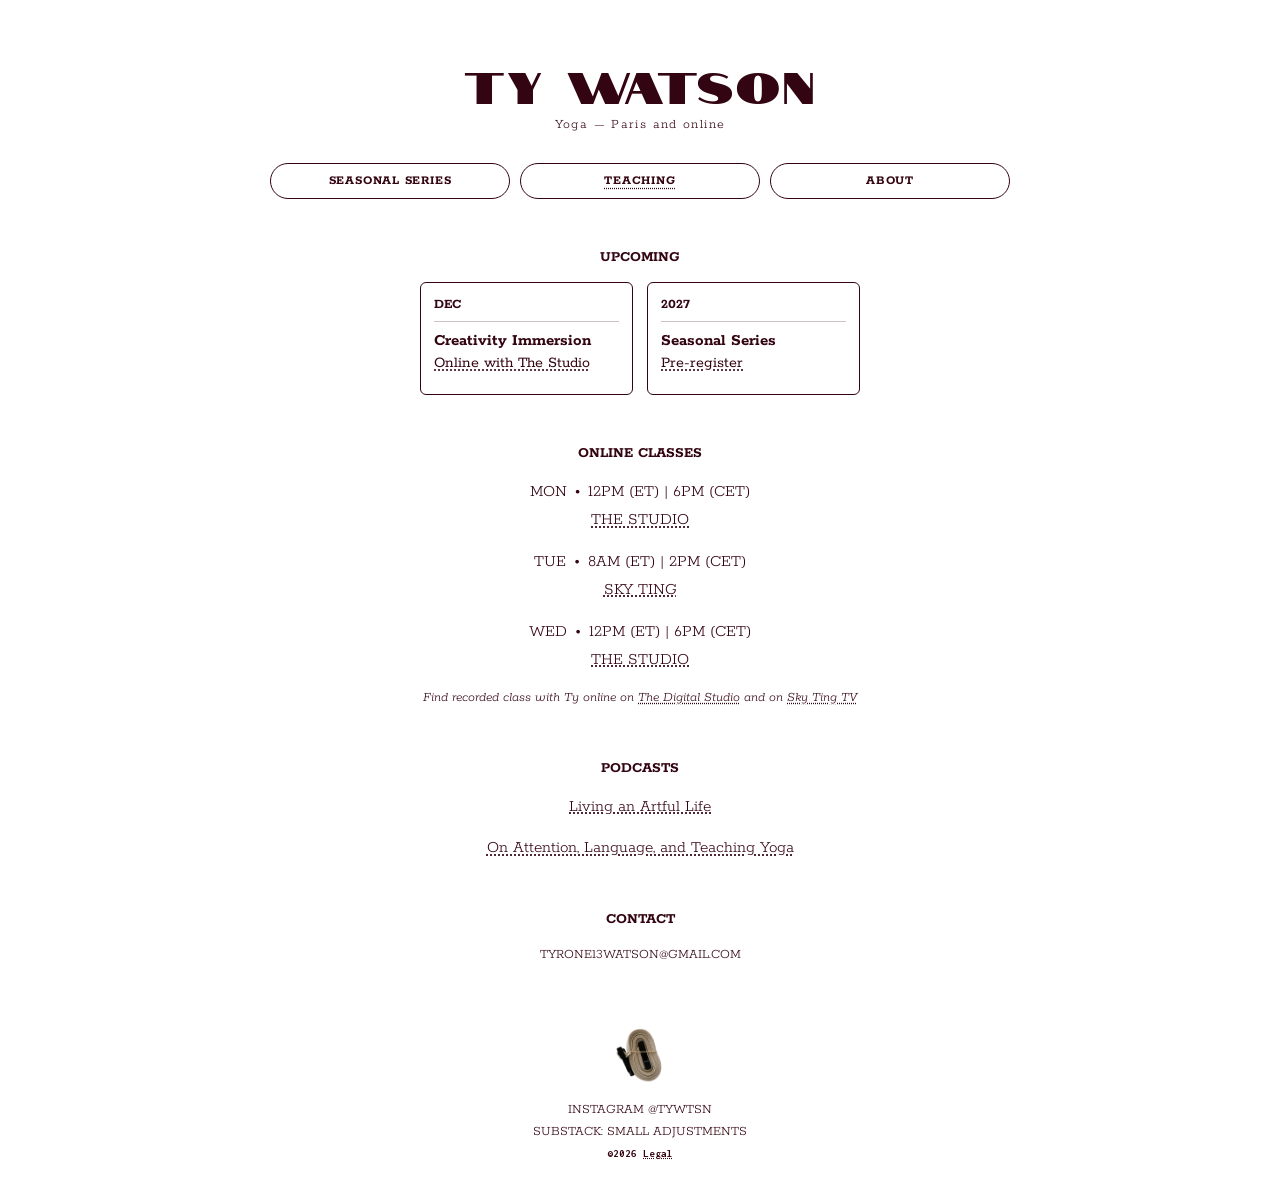
==== index.html @ 5e3aae30 "Seasonal Series: drop private session, reword short practices Co-Authored-By: Claude Opus 5.5 <norep" ====
<!DOCTYPE html>
<html lang="en">
<head>
  <meta charset="UTF-8">
  <meta name="viewport" content="width=device-width, initial-scale=1">
  <title>Ty Watson Yoga</title>

  <meta name="description" content="Ty Watson — yoga teacher based in Paris. Classes in person and online, private sessions, seasonal series.">
  <meta property="og:title" content="Ty Watson">
  <meta property="og:description" content="Ty Watson — yoga teacher based in Paris. Classes in person and online, private sessions, seasonal series.">
  <meta property="og:type" content="website">
  <meta name="twitter:card" content="summary_large_image">
  <meta name="twitter:title" content="Ty Watson">

  <link rel="icon" href="assets/strap.png" type="image/png">
  <link rel="shortcut icon" href="assets/strap.png" type="image/png">
  <link rel="apple-touch-icon" href="assets/strap.png">
  <link rel="stylesheet" href="css/style.css?v=4">

  <!-- ============================================================
       WORK-IN-PROGRESS LOCK
       Flip LOCKED to `true` before deploying to gate the site.
       (Soft gate only — not real security. Password: wip)
       ============================================================ -->
  <script>
    (function () {
      var LOCKED = false;          /* ← set to true to lock the site */
      var TTL = 10 * 60 * 1000;   /* unlock lasts 10 minutes */
      try {
        if (LOCKED) {
          var t = parseInt(localStorage.getItem("tw-unlocked"), 10);
          if (t && (Date.now() - t) < TTL) LOCKED = false;
          else localStorage.removeItem("tw-unlocked");
        }
      } catch (e) {}
      if (LOCKED) document.documentElement.classList.add("is-locked");
    })();
  </script>
</head>

<body class="body">
  <div class="hero-section">

    <div class="c_hero-container">

      <!-- Logo + tagline -->
      <div class="l-header-logo">
        <a href="#teaching" class="c-logo w-inline-block" data-tab="teaching">
          <span class="c-logo__wordmark">TY WATSON</span>
        </a>
      </div>
      <p class="c-tagline">Yoga — Paris and online</p>

      <!-- Info + tab navigation -->
      <div class="c-wrapper-infos">
        <nav class="c-tabs" aria-label="Sections">
          <!-- Mobile: collapsed bar showing only the active tab + expand toggle -->
          <div class="c-tabs__bar">
            <button type="button" class="buttons tab c-tabs__current" data-toggle-tabs>TEACHING</button>
            <button type="button" class="c-tabs__toggle" data-toggle-tabs aria-label="Show sections" aria-expanded="false">
              <span class="c-tabs__toggle-icon"></span>
            </button>
          </div>
          <!-- Full list (row on desktop, dropdown on mobile) -->
          <div class="c-tabs__list">
            <button class="buttons tab" data-tab="autumn-series">SEASONAL SERIES</button>
            <button class="buttons tab is-active" data-tab="teaching">TEACHING</button>
            <button class="buttons tab" data-tab="about">ABOUT</button>
          </div>
        </nav>

        <!-- ====================== PANELS ====================== -->
        <div class="c-panels">

          <!-- SEASONAL SERIES -->
          <section class="c-panel" id="panel-autumn-series" hidden>
           <div class="c-series-viewport" id="series-viewport">

            <!-- Detail view -->
            <div class="c-series-view c-series-view--detail">
            <div class="c-summer">
              <h2 class="c-infos__title">Seasonal Series 2027</h2>
              <p class="c-summer__meta">Online<br>Dates TBA</p>
              <div class="c-pill-row">
                <button type="button" class="c-pill c-pill--view" data-series-open>MORE IN THIS SERIES</button>
                <a href="mailto:tyrone13watson@gmail.com?subject=Seasonal%20Series%202027&amp;body=I%20would%20like%20to%20be%20part%20of%20the%20seasonal%20series%20for%202027" class="c-pill"><span class="c-pill__dot"></span>PRE-REGISTER</a>
              </div>

              <blockquote class="c-quote">"This seasonal workshop makes me love my life and learning and humanity!" <a href="#" class="c-quote__more" data-open-modal="quotes-modal">see more</a></blockquote>

              <p class="c-summer__lead">The series includes</p>
              <ul class="c-summer__list">
                <li>Weekly practice and breath work, followed by the common room (Tuesdays 6 – 8pm Paris time)</li>
                <li>A weekend theory workshop — giving us the wider map of autumn's myths and metaphors, the "codes" of the season (date TBC)</li>
                <li>Reading, prompts, and correspondence throughout</li>
                <li>Short practices that are usable, repeatable and practical</li>
              </ul>

              <p><strong>Common rooms</strong> are where we gather after practice to ask questions, swap ideas, and share what we're noticing. Come for a few minutes or stay the whole hour. Each week there's a prompt or question to give the conversation a shape, but there's nothing to prepare. You bring yourself and whatever you're up to.</p>

              <p><strong>The reading</strong> is an invitation, never homework. A book, an essay, a podcast, something where the season shows up clearly. Read all of it, some of it, or none of it — it's there to give us something to think about together.</p>

              <p>This is a small, held group that gets to know each other over the month.</p>

              <p>Each season stands alone and you don't need the previous ones to join, but returning students will find threads that carry through. It's for practitioners, teachers, and anyone curious about developing a more literate relationship with the seasons.</p>

              <div class="c-reg" id="reg">
                <a href="mailto:tyrone13watson@gmail.com?subject=Seasonal%20Series%202027&amp;body=I%20would%20like%20to%20be%20part%20of%20the%20seasonal%20series%20for%202027" class="buttons c-summer__register w-button">Pre-register for 2027</a>
                <p class="c-reg-fallback">Or write to <a class="c-help-link" href="mailto:tyrone13watson@gmail.com?subject=Seasonal%20Series%202027&amp;body=I%20would%20like%20to%20be%20part%20of%20the%20seasonal%20series%20for%202027">tyrone13watson@gmail.com</a></p>
              </div>
            </div>
            </div><!-- /detail -->

            <!-- Archive view -->
            <div class="c-series-view c-series-view--archive">
             <div class="c-series-archive">
              <div class="c-archive-back-row">
                <button type="button" class="c-pill c-pill--view" data-series-close>Back</button>
              </div>

              <h2 class="c-infos__title">Upcoming</h2>
              <div class="c-upcoming-grid">
                <div class="c-upcoming-block">
                  <div class="c-upcoming__month">2027</div>
                  <div class="c-upcoming__rule"></div>
                  <div class="c-upcoming__event">
                    <p class="c-upcoming__title">Seasonal Series</p>
                    <p class="c-upcoming__date">Dates TBA</p>
                  </div>
                  <p class="c-upcoming__more"><a class="c-help-link" href="mailto:tyrone13watson@gmail.com?subject=Seasonal%20Series%202027&amp;body=I%20would%20like%20to%20be%20part%20of%20the%20seasonal%20series%20for%202027">Pre-register</a></p>
                  <span class="c-pill c-pill--sm"><span class="c-pill__dot"></span>OPEN</span>
                </div>
              </div>

              <h2 class="c-infos__title c-infos__title--spaced">Past</h2>
              <div class="c-upcoming-grid c-upcoming-grid--wrap">
                <div class="c-upcoming-block">
                  <div class="c-upcoming__month">AUTUMN 2026</div>
                  <div class="c-upcoming__rule"></div>
                  <div class="c-upcoming__event">
                    <p class="c-upcoming__title">Autumn Series</p>
                    <p class="c-upcoming__date">Oct 20 – Nov 10</p>
                  </div>
                  <p class="c-upcoming__more"><span class="c-help-link" data-help="Autumn asks us to gather up what we've been given, keep what's worth keeping, and release what we aren't taking forward.">More details</span></p>
                  <span class="c-pill c-pill--sm c-pill--closed"><span class="c-pill__dot"></span>CLOSED</span>
                </div>
                <div class="c-upcoming-block">
                  <div class="c-upcoming__month">SUMMER 2026</div>
                  <div class="c-upcoming__rule"></div>
                  <div class="c-upcoming__event">
                    <p class="c-upcoming__title">Summer Series</p>
                    <p class="c-upcoming__date">Jul 21 – Aug 11</p>
                  </div>
                  <p class="c-upcoming__more"><span class="c-help-link" data-help="Summer asks us to move into the world of other people, what we want, what's working and what isn't. It is a quest about the quality of the attention we bring to everything.">More details</span></p>
                  <span class="c-pill c-pill--sm c-pill--closed"><span class="c-pill__dot"></span>CLOSED</span>
                </div>
                <div class="c-upcoming-block">
                  <div class="c-upcoming__month">SPRING 2026</div>
                  <div class="c-upcoming__rule"></div>
                  <div class="c-upcoming__event">
                    <p class="c-upcoming__title">Spring Series</p>
                    <p class="c-upcoming__date">Apr – May</p>
                  </div>
                  <p class="c-upcoming__more"><span class="c-help-link" data-help="After the pause of winter, spring asks us to re-engage without rushing ahead. Spring is when we set direction, correct course, and establish our orientation for what follows.">More details</span></p>
                  <span class="c-pill c-pill--sm c-pill--closed"><span class="c-pill__dot"></span>CLOSED</span>
                </div>
                <div class="c-upcoming-block">
                  <div class="c-upcoming__month">WINTER 2026</div>
                  <div class="c-upcoming__rule"></div>
                  <div class="c-upcoming__event">
                    <p class="c-upcoming__title">Winter Series</p>
                    <p class="c-upcoming__date">Jan – Feb</p>
                  </div>
                  <p class="c-upcoming__more"><span class="c-help-link" data-help="Winter is the season of conservation, reparation, and rest without stagnation. The season asks us to cultivate the insights that will carry us into the new year.">More details</span></p>
                  <span class="c-pill c-pill--sm c-pill--closed"><span class="c-pill__dot"></span>CLOSED</span>
                </div>
              </div>
             </div>
            </div><!-- /archive -->

           </div><!-- /viewport -->
          </section>

          <!-- TEACHING (default) -->
          <section class="c-panel" id="panel-teaching">
            <div class="c-infos">

              <section class="c-teach-section">
                <h2 class="c-infos__title">Upcoming</h2>
                <div class="c-upcoming-grid">
                  <div class="c-upcoming-block">
                    <div class="c-upcoming__month">DEC</div>
                    <div class="c-upcoming__rule"></div>
                    <div class="c-upcoming__event">
                      <p class="c-upcoming__title">Creativity Immersion</p>
                      <a href="https://thestudio.yoga/creativity-immersion" target="_blank" rel="noopener" class="c-schedule-text__link">Online with The Studio</a>
                    </div>
                  </div>
                  <div class="c-upcoming-block">
                    <div class="c-upcoming__month">2027</div>
                    <div class="c-upcoming__rule"></div>
                    <div class="c-upcoming__event">
                      <p class="c-upcoming__title">Seasonal Series</p>
                      <a href="mailto:tyrone13watson@gmail.com?subject=Seasonal%20Series%202027&amp;body=I%20would%20like%20to%20be%20part%20of%20the%20seasonal%20series%20for%202027" class="c-schedule-text__link">Pre-register</a>
                    </div>
                  </div>
                </div>
              </section>

              <section class="c-teach-section">
                <h2 class="c-infos__title">Online Classes</h2>
                <div class="c-schedule-text">
                  <div class="c-sched-entry">
                    <p>MON <span class="c-schedule-text__sep">●</span> 12PM (ET) | 6PM (CET)</p>
                    <p><a href="https://www.thestudio.yoga/classes" target="_blank" rel="noopener" class="c-schedule-text__link" data-help="ONLINE">THE STUDIO</a></p>
                  </div>
                  <div class="c-sched-entry">
                    <p>TUE <span class="c-schedule-text__sep">●</span> 8AM (ET) | 2PM (CET)</p>
                    <p><a href="https://www.skyting.com/" target="_blank" rel="noopener" class="c-schedule-text__link" data-help="ONLINE">SKY TING</a></p>
                  </div>
                  <div class="c-sched-entry">
                    <p>WED <span class="c-schedule-text__sep">●</span> 12PM (ET) | 6PM (CET)</p>
                    <p><a href="https://www.thestudio.yoga/classes" target="_blank" rel="noopener" class="c-schedule-text__link" data-help="ONLINE">THE STUDIO</a></p>
                  </div>
                </div>
                <p class="c-schedule__note"><em>Find recorded class with Ty online on <a href="https://watch.thestudio.yoga/" target="_blank" rel="noopener">The Digital Studio</a> and on <a href="https://www.skyting.com/videos" target="_blank" rel="noopener">Sky Ting TV</a></em></p>
              </section>

              <section class="c-teach-section">
                <h2 class="c-infos__title">Podcasts</h2>
                <div class="c-schedule-text">
                  <div class="c-sched-entry">
                    <p><a href="https://open.spotify.com/episode/1otpHd3tcgrwbPtOM5uooz" target="_blank" rel="noopener" class="c-schedule-text__link">Living an Artful Life</a></p>
                  </div>
                  <div class="c-sched-entry">
                    <p><a href="https://open.spotify.com/episode/0dJlS89KlskcdytX079iOM" target="_blank" rel="noopener" class="c-schedule-text__link">On Attention, Language, and Teaching Yoga</a></p>
                  </div>
                </div>
              </section>

              <section class="c-teach-section">
                <h2 class="c-infos__title">CONTACT</h2>
                <a href="mailto:tyrone13watson@gmail.com?subject=Hello%20Ty%20!" class="c-infos__link is--cap">TYRONE13WATSON@GMAIL.COM</a>
              </section>
            </div>
          </section>

          <!-- ABOUT -->
          <section class="c-panel" id="panel-about" hidden>
            <div class="c-about">
              <p><a href="#" class="c-ty-link" data-preview="assets/ty.jpg">Ty</a> is a yoga teacher based in Paris. He runs a Seasonal Series that explores the year through yoga, reading and conversation — part of a larger move towards a slower, more intentional way of teaching and living. Ty writes on his Substack, <a href="https://tywatson.substack.com" target="_blank" rel="noopener">Small Adjustments</a>, where he includes personal observations, teaching updates, and the occasional reading recommendation or playlist.</p>

              <p>His teaching brings clear thinking and grounded, embodied practice into the same room. He wants poses to be coupled with something to keep your mind present and your imagination available. In class, expect precise physical practice alongside plenty of room to think. <a href="#" class="c-ty-link" data-preview="assets/ty.jpg">Ty</a> appreciates techniques that are simple and repeatable, and he considers cultivating a practice and teaching part of living an artful life.</p>

              <p>His perspective includes Hatha yoga, Daoism, philosophy, and the <span class="c-help-link" data-help="Katonah Yoga® is a syncretic Hatha yoga practice developed by Nevine Michaan over 40 years. She and her teachers incorporate classical Hatha yoga with Taoist theory, geometry, magic, mythology, metaphor, and imagination — in a practical framework designed to potentiate personal and communal well-being. Framing the practice, maps of time and personal space are defined and refined. Themes using asana as origami, manipulating form for function, and developing a sense of personal measure are incorporated in Katonah Yoga practices.&#10;&#10;Katonah Yoga is organized around three principles of esoteric dialogue: all polarities are mediated by trinity; the universe has pattern, pattern belies intelligence; by virtue of repetition there is potential for insight. Disciplined techniques are organised for revelation through revolutions.">Katonah Yoga®</span> canon. He believes that a teacher's job is not to fix anyone but to help them reorganize and reorient. <a href="#" class="c-ty-link" data-preview="assets/ty.jpg">Ty</a> leans on metaphor and cultural references in his teaching, and is inspired by how words let us communicate, reconcile dilemmas, and tell our stories.</p>

              <p>He teaches weekly online classes, leads immersions and trainings, and works privately with students to build a practice that supports their wellbeing and self-reflection. He also offers consulting and mentorship to students and fellow teachers. Over the last decade he has taught throughout the US, Canada and Europe. He is a certified <span class="c-help-link" data-help="Katonah Yoga® is a syncretic Hatha yoga practice developed by Nevine Michaan over 40 years. She and her teachers incorporate classical Hatha yoga with Taoist theory, geometry, magic, mythology, metaphor, and imagination — in a practical framework designed to potentiate personal and communal well-being. Framing the practice, maps of time and personal space are defined and refined. Themes using asana as origami, manipulating form for function, and developing a sense of personal measure are incorporated in Katonah Yoga practices.&#10;&#10;Katonah Yoga is organized around three principles of esoteric dialogue: all polarities are mediated by trinity; the universe has pattern, pattern belies intelligence; by virtue of repetition there is potential for insight. Disciplined techniques are organised for revelation through revolutions.">Katonah Yoga®</span> teacher, an E-RYT 200, and a Yoga Alliance Continuing Education Provider.</p>

              <p>Born and raised in South Africa, he lived in New York City for several years before moving to Paris with his husband and their <a href="#" class="c-ty-link" data-preview="assets/Zola.png">dog</a>. He welcomes inquiries for private sessions, collaborations, and retreats.</p>

              <p>Reach him at <a href="mailto:tyrone13watson@gmail.com">tyrone13watson@gmail.com</a>.</p>

              <p class="c-about__muted"><em>For liability, terms, and conditions, see <a href="#" data-open-modal="legal-modal">tywatsonyoga.com/terms</a>. Learn more about Katonah Yoga® <a href="https://www.katonahyoga.com" target="_blank" rel="noopener">here</a></em></p>
            </div>
          </section>

        </div>
      </div>
    </div>

    <!-- Footer -->
    <div class="footer">
      <div class="monograme">
        <img src="assets/strap.png" alt="Ty Watson" class="monograme__strap">
      </div>
      <a href="https://www.instagram.com/tywtsn/" target="_blank" rel="noopener" class="link-block w-inline-block">
        <p class="c-footer__link-insta">INSTAGRAM&nbsp;@TYWTSN</p>
      </a>
      <a href="https://tywatson.substack.com" target="_blank" rel="noopener" class="link-block w-inline-block">
        <p class="c-footer__link-insta">SUBSTACK:&nbsp;SMALL ADJUSTMENTS</p>
      </a>
      <p class="credits">©2026 <a href="#" class="credits__legal" data-open-modal="legal-modal">Legal</a></p>
    </div>

  </div>

  <!-- Legal modal -->
  <div class="c-modal" id="legal-modal" hidden>
    <div class="c-modal__overlay" data-close></div>
    <div class="c-modal__dialog" role="dialog" aria-modal="true" aria-label="Legal">
      <button class="c-modal__close" data-close aria-label="Close">×</button>
      <h2 class="c-modal__title">Terms &amp; Conditions</h2>
      <div class="c-modal__body">
        <h3 class="c-modal__subtitle">Liability</h3>
        <p>Yoga and movement involve physical activity and may carry a risk of injury. Participation is voluntary and participants assume responsibility for their own practice. The instructor cannot be held liable for injuries, loss, or damage to property except in cases of proven negligence.</p>
        <p>By booking, participants confirm they are physically able to participate in yoga practice and will inform the instructor of any injuries, medical conditions, or pregnancy before the session.</p>
        <p>Session are not a substitute for medical care, diagnosis, or treatment, and participants acknowledge that the instructor is not a medical professional. Participants agree to practice at their own pace and to stop immediately if they experience pain, dizziness, or discomfort.</p>
        <p>For in-person sessions, participants understand that hands-on adjustments or physical guidance may be offered and accept responsibility for any risks associated with receiving physical guidance. Participants are responsible for providing a safe practice space free of hazards and assume responsibility for the safety and condition of that space.</p>
        <p>For online sessions, participants are responsible for ensuring a safe practice space and a stable internet connection. The instructor is not liable for technical issues on the participant's side.</p>
        <p>Retreat accommodation, meals, and facilities are provided by the retreat venue. The instructor provides yoga instruction only and is not responsible for accommodation services, travel arrangements, or venue operations. Participants are responsible for obtaining their own travel and health insurance for the duration of the retreat.</p>
        <p>These terms apply to all private sessions, group classes, workshops, series, and in-person or online offerings.</p>

        <h3 class="c-modal__subtitle">Refunds &amp; Cancellations</h3>
        <p>All bookings are non-refundable. Sessions may be rescheduled with at least 24 hours' notice. Cancellations or rescheduling with less than 24 hours' notice, including no-shows, are charged in full.</p>
        <p>For in-person sessions paid in cash, late-cancel or no-show fees will be charged to the card on file.</p>

        <h3 class="c-modal__subtitle">Packages</h3>
        <p>Packages are non-refundable, non-transferable, and may only be used by the original client. Packages are valid for four months from the date of purchase unless otherwise agreed in writing. Unused sessions expire at the end of the validity period.</p>
        <p>Any session canceled or rescheduled within 24 hours is counted as used ("punched") and deducted from the package.</p>
        <p>Packages may include private sessions, group classes, workshops, or seasonal series as specified at the time of purchase.</p>

        <h3 class="c-modal__subtitle">Governing Law</h3>
        <p>These Terms &amp; Conditions are governed by French law. Any dispute shall fall under the exclusive jurisdiction of the courts of Paris, France.</p>

        <h3 class="c-modal__subtitle">Updates to Terms</h3>
        <p>These Terms &amp; Conditions may be updated or amended at any time. Any changes will apply to future bookings from the date they are revised.</p>
        <p>By booking, I confirm that I have read and agree to these Terms &amp; Conditions.</p>

        <h2 class="c-modal__title c-modal__title--section">Privacy Policy</h2>
        <h3 class="c-modal__subtitle">Website Hosting</h3>
        <p>This website is hosted by Squarespace, Inc., located in the United States. Squarespace may process personal data such as contact information, booking details, and website usage data on servers located outside the European Union. Squarespace implements safeguards for international data transfers in accordance with applicable data protection regulations, including the General Data Protection Regulation (GDPR).</p>
        <h3 class="c-modal__subtitle">Data protection (GDPR)</h3>
        <p>Personal data collected through this website (such as contact forms or booking information) is used solely for the purpose of providing services and communicating with clients. Data is processed in accordance with applicable data protection laws, including the General Data Protection Regulation (GDPR).</p>

        <h2 class="c-modal__title c-modal__title--section">Mentions Légales (Legal Notice)</h2>
        <p>TY WATSON YOGA | SIRET : 10117884600016 | Adresse professionnelle disponible sur demande | Email : <a href="mailto:tyrone13watson@gmail.com">tyrone13watson@gmail.com</a> | TVA non applicable, art. 293 B du CGI. | Site hébergé par Squarespace, Inc. (États-Unis).</p>
      </div>
    </div>
  </div>

  <!-- Testimonials modal -->
  <div class="c-modal" id="quotes-modal" hidden>
    <div class="c-modal__overlay" data-close></div>
    <div class="c-modal__dialog" role="dialog" aria-modal="true" aria-label="Testimonials">
      <button class="c-modal__close" data-close aria-label="Close">×</button>
      <h2 class="c-modal__title">What people say</h2>
      <div class="c-modal__body">
        <blockquote class="c-quote">"For me, the most valuable part of the series was the depth with which we explored the spring season in the context of TCM. I had already studied this subject previously—yet Ty brought to light so many new aspects that I had never heard before. It was truly comprehensive and gave me a completely fresh perspective on the topic. Thanks to Ty's guidance and expertise, I gained a deep insight that goes far beyond the usual information one typically encounters on this subject."</blockquote>
        <blockquote class="c-quote">"I have especially appreciated being able to explore and work with the seasons in the actual season we are in. It has really changed how I approach my work, life and practice."</blockquote>
        <blockquote class="c-quote">"A seasons-oriented bookclub for yogis that blends a physical practice with philosophical teachings."</blockquote>
        <blockquote class="c-quote">"Yoga for gabbing literatis."</blockquote>
        <blockquote class="c-quote">"A mystery school where we explore the profane and the mundane through seasonal frameworks."</blockquote>
      </div>
    </div>
  </div>

  <!-- Cursor-following help text -->
  <div class="c-cursor-help" id="cursor-help" aria-hidden="true"></div>

  <!-- Cursor-following image preview -->
  <div class="c-img-preview" id="img-preview" aria-hidden="true"><img alt=""></div>

  <!-- Work-in-progress lock screen (shown only when html.is-locked) -->
  <div class="c-lock" id="site-lock">
    <div class="c-lock__inner">
      <span class="c-lock__wordmark">TY WATSON</span>
      <p class="c-lock__msg">This site is currently undergoing some maintenance. To contact Ty about the Summer series or to schedule a private, please email <a href="mailto:tyrone13watson@gmail.com">tyrone13watson@gmail.com</a>.</p>
      <form class="c-lock__form" id="lock-form">
        <input type="password" id="lock-input" class="c-lock__input" placeholder="Password" autocomplete="off" aria-label="Password">
        <button type="submit" class="c-lock__btn">Enter</button>
      </form>
      <p class="c-lock__err" id="lock-err" hidden>Incorrect password</p>
    </div>
  </div>

  <script src="js/main.js?v=5"></script>
</body>
</html>
---- css/style.css ----
/* ============================================================
   Ty Watson Yoga — site styles
   Self-contained: all fonts and assets hosted locally.
   ============================================================ */

/* ---------- Fonts (self-hosted) ---------- */
@font-face {
  font-family: "Inconsolata";
  src: url("../fonts/inconsolata.woff2") format("woff2");
  font-weight: 400 700;
  font-style: normal;
  font-display: swap;
}
@font-face {
  font-family: "Notable";
  src: url("../fonts/notable.ttf") format("truetype");
  font-weight: 400;
  font-style: normal;
  font-display: swap;
}
@font-face {
  font-family: "Rokkitt";
  src: url("../fonts/rokkitt.ttf") format("truetype");
  font-weight: 100 900;
  font-style: normal;
  font-display: swap;
}
@font-face {
  font-family: "Rokkitt";
  src: url("../fonts/rokkitt-italic.ttf") format("truetype");
  font-weight: 100 900;
  font-style: italic;
  font-display: swap;
}

/* ---------- Reset / normalize (from the original) ---------- */
html {
  -webkit-text-size-adjust: 100%;
  -ms-text-size-adjust: 100%;
  font-family: sans-serif;
}
* { box-sizing: border-box; }
body { margin: 0; }
img { border: 0; max-width: 100%; vertical-align: middle; display: inline-block; }
a { background-color: transparent; color: var(--black); text-decoration: underline dotted; }
a:active, a:hover { outline: 0; }

.w-inline-block { max-width: 100%; display: inline-block; }
.w-button {
  color: #fff;
  line-height: inherit;
  cursor: pointer;
  background-color: #3898ec;
  border: 0;
  border-radius: 0;
  padding: 9px 15px;
  text-decoration: none;
  display: inline-block;
}
.w-dyn-hide { display: none !important; }

/* ---------- Root ---------- */
:root {
  --black: #330411;   /* rgb(51, 4, 17) — site text colour */
  --beige: #ffffff;   /* plain white background for now */
  --body: "Rokkitt", serif;   /* body typeface — swap here to try others */
}

/* ---------- Base typography ---------- */
body {
  color: var(--black);
  font-family: Arial, "Helvetica Neue", Helvetica, sans-serif;
  font-size: 14px;
  line-height: 20px;
}

h2 {
  text-align: center;
  text-transform: uppercase;
  margin-top: 0;
  margin-bottom: 0;
  font-family: var(--body);
  font-size: min(1.52vw, 15.2px);
  font-weight: 700;
  line-height: 1.8em;
}

p {
  margin-top: 0;
  margin-bottom: 0;
  font-family: var(--body);
  font-size: min(1.38vw, 13.8px);
  font-weight: 300;
  line-height: 1.6em;
}

/* ---------- Page body ---------- */
.body {
  background-color: var(--beige);
  flex-direction: column;
  justify-content: flex-start;
  align-items: center;
  font-family: var(--body);
  overflow-x: hidden;
  overflow-y: scroll;
}

/* ---------- Hero layout ---------- */
.hero-section {
  background-image: none;
  background-repeat: repeat;
  background-size: auto;
  flex-direction: column;
  justify-content: space-between;
  align-items: center;
  min-height: 100vh;
  margin-left: auto;
  margin-right: auto;
  display: flex;
  position: relative;
  overflow: hidden;
}

/* ---------- Background illustrations ---------- */
.l-background {
  justify-content: center;
  align-items: flex-start;
  width: 100%;
  height: 100%;
  margin-left: auto;
  margin-right: auto;
  display: block;
  position: absolute;
}

.c-background-illu__1,
.c-background-illu__2,
.c-background-illu__3 {
  text-align: center;
  white-space: normal;
  flex-wrap: nowrap;
  flex: 0 auto;
  justify-content: center;
  align-items: flex-start;
  width: 80%;
  height: 100%;
  margin-top: 95px;
  margin-left: auto;
  margin-right: auto;
  display: block;
  position: absolute;
  left: 0;
  right: 0;
  overflow: hidden;
}

.image-12, .image-13, .image-14 {
  margin-left: auto;
  margin-right: auto;
}

.c-background-illu__1-mobile,
.c-background-illu__2-mobile,
.c-background-illu__3-mobile {
  text-align: center;
  background-image: none;
  background-repeat: repeat;
  background-size: auto;
  background-attachment: scroll;
  flex-wrap: nowrap;
  flex: 0 auto;
  justify-content: center;
  align-items: flex-start;
  width: 80vw;
  height: 100%;
  margin-top: 95px;
  margin-left: auto;
  margin-right: auto;
  display: none;
  position: absolute;
  overflow: hidden;
}

/* ---------- Hero container ---------- */
.c_hero-container {
  z-index: 2;
  width: 100%;
  position: relative;
  overflow: visible;
}

/* ---------- Infinite marquee ---------- */
.c_infinite-marquee-home {
  z-index: 2;
  background-color: var(--beige);
  width: 100vw;
  display: block;
  position: absolute;
  inset: 0% 0% auto;
  overflow: hidden;
}

.collection-list-3 { overflow: visible; }

.c-infinite-marquee {
  z-index: auto;
  white-space: nowrap;
  cursor: pointer;
  border-top: 0 #333;
  border-bottom: 1px solid #333;
  border-radius: 0;
  flex-flow: row;
  justify-content: flex-start;
  align-items: center;
  width: 100vw;
  height: 40px;
  text-decoration: none;
  display: flex;
  position: relative;
  overflow: hidden;
}

.c-infinite-marquee__loops {
  white-space: nowrap;
  object-fit: fill;
  flex-flow: row;
  align-items: center;
  display: flex;
  position: relative;
  will-change: transform;
  animation: marquee-scroll 10s linear infinite;
}

.c-infinite-marquee__loop-1,
.c-infinite-marquee__loop-2,
.c-infinite-marquee__loop-3 {
  color: #333;
  text-transform: uppercase;
  white-space: nowrap;
  width: 50vw;
  font-family: var(--body);
  font-size: min(1.38vw, 13.8px);
  text-decoration: none;
  position: relative;
  overflow: visible;
}

@keyframes marquee-scroll {
  0%   { transform: translate3d(0vw, 0, 0); }
  100% { transform: translate3d(-50vw, 0, 0); }
}

/* ---------- Header logo ---------- */
.l-header-logo {
  justify-content: center;
  width: 100vw;
  margin-left: auto;
  margin-right: auto;
  display: flex;
  position: relative;
  overflow: visible;
}

.c-logo {
  z-index: auto;
  background-color: transparent;
  justify-content: center;
  align-items: center;
  width: auto;
  margin-top: 60px;
  display: flex;
  position: relative;
  text-decoration: none;
}

.c-logo__wordmark {
  color: var(--black);
  font-family: "Notable", sans-serif;
  font-weight: 400;
  font-size: min(4.42vw, 44.2px);
  letter-spacing: .06em;
  text-transform: uppercase;
  line-height: 1;
  white-space: nowrap;
}

/* Tagline under the wordmark */
.c-tagline {
  text-align: center;
  color: var(--black);
  font-family: var(--body);
  font-size: min(1.38vw, 13.8px);
  letter-spacing: .1em;
  margin: 10px auto 0;
}

/* ---------- Info / buttons wrapper ---------- */
.c-wrapper-infos {
  width: 100%;
}

.c-buttons-top {
  justify-content: center;
  width: 38vw;
  margin: 3vh auto 0;
  display: flex;
}

.c-buttons-bottom {
  flex-flow: row;
  justify-content: center;
  width: 38vw;
  margin: -1px auto 6vh;
  display: flex;
}

.buttons {
  color: var(--black);
  text-align: center;
  letter-spacing: .06em;
  text-transform: uppercase;
  background-color: transparent;
  border: 1px solid var(--black);
  border-radius: 1px;
  flex: 4 auto;
  order: 0;
  margin-left: -1px;
  padding: 1vw 0;
  font-family: var(--body);
  font-size: min(1.52vw, 15.2px);
  font-weight: 700;
  line-height: 16px;
  transition: opacity .2s cubic-bezier(.645, .045, .355, 1);
}
.buttons:hover { opacity: .8; }

.buttons.is-50 {
  cursor: pointer;
  width: 50%;
  padding: 1vw 0;
}
.buttons.is-50:hover { opacity: .8; }
.buttons.is-50.is--nomargin-bottom { font-size: min(1.52vw, 15.2px); }
.buttons.is--nomargin-bottom { font-size: min(1.52vw, 15.2px); }

/* ---------- Infos block ---------- */
.c-infos {
  margin-bottom: 3vh;
  overflow: visible;
}

.c-infos__horaires { text-align: center; }
.c-infos__horaires h2 { margin-top: 20px; margin-bottom: 3px; }

.c-infos__title {
  margin-top: 20px;
  font-size: min(1.52vw, 15.2px);
  font-weight: 700;
}

.c-infos__link {
  color: var(--black);
  text-align: center;
  font-family: var(--body);
  font-size: min(1.1vw, 11px);
  font-weight: 300;
  text-decoration: none;
  display: block;
}
.c-infos__link.is--cap {
  text-transform: uppercase;
  font-size: min(1.38vw, 13.8px);
}

/* ---------- Footer ---------- */
.footer {
  background-color: transparent;
  display: flex;
  flex-direction: column;
  flex: none;
  justify-content: center;
  align-items: center;
  gap: 6px;                /* tight, even spacing between footer items */
  width: 100%;
  margin-left: auto;
  margin-right: auto;
  padding-top: 4vh;
  padding-bottom: 2vh;
  position: relative;
}

.monograme {
  color: var(--black);
  background-color: transparent;
  flex-direction: column;
  justify-content: center;
  align-items: center;
  width: auto;
  margin-bottom: 12px;
  margin-left: auto;
  margin-right: auto;
  display: flex;
}

.monograme__wordmark {
  color: var(--black);
  font-family: "Notable", sans-serif;
  font-weight: 400;
  font-size: min(2.76vw, 27.6px);
  letter-spacing: .06em;
  line-height: 1;
}

.monograme__strap {
  width: 56px;
  height: auto;
  display: block;
}
.image-11 { margin-left: 0; }

.link-block {
  width: 50%;
  color: var(--black);
  text-align: center;
  margin-left: auto;
  margin-right: auto;
  text-decoration: none;
  display: block;
}

.c-footer__link-insta {
  text-align: center;
  margin: 0 auto;
  line-height: 1.2;
  text-decoration: none;
}

.credits {
  width: 50%;
  color: var(--black);
  text-align: center;
  margin-bottom: 0;
  margin-left: auto;
  margin-right: auto;
  font-family: Inconsolata, monospace;
  font-size: min(1.1vw, 11px);
  font-weight: 700;
  line-height: 1.2;
  display: block;
  position: relative;
}

/* ---------- Tab navigation ---------- */
.c-tabs {
  width: 74vw;
  max-width: 740px;
  margin: 3vh auto 5vh;
  position: relative;
}

.c-tabs__list {
  display: flex;
  flex-flow: row;
  justify-content: center;
  gap: 10px;
}

/* collapsed active-tab bar — mobile only */
.c-tabs__bar { display: none; }

.tab {
  flex: 1 1 0;
  width: auto;
  cursor: pointer;
  appearance: none;
  -webkit-appearance: none;
  background: transparent;
  text-decoration: none;
  display: flex;
  align-items: center;
  justify-content: center;
  margin-left: 0;
  padding: min(.9vw, 9px) min(.8vw, 8px);
  border-radius: 999px;
  font-size: min(1.3vw, 13px);
  white-space: nowrap;
}

.tab.is-active {
  background-color: transparent;
  color: var(--black);
  text-decoration: underline dotted;
  text-underline-offset: 4px;
}
.tab.is-active:hover { opacity: 1; }

/* ---------- Panels ---------- */
.c-panel[hidden] { display: none; }

.panel-text {
  color: var(--black);
  text-align: center;
  letter-spacing: .06em;
  font-family: var(--body);
  font-size: min(1.38vw, 13.8px);
  line-height: 1.8em;
  margin: 10px auto 0;
  max-width: min(40vw, 400px);
}

/* ---------- Upcoming — two square month blocks ---------- */
.c-upcoming-grid {
  display: flex;
  justify-content: center;
  align-items: stretch;   /* blocks in a row share the tallest height */
  gap: min(1.4vw, 14px);
  width: 44vw;
  max-width: 440px;
  margin: 0 auto;
}
/* four or more blocks (the Past list) wrap two to a row */
.c-upcoming-grid--wrap { flex-wrap: wrap; }
.c-upcoming-grid--wrap .c-upcoming-block { flex: 1 1 40%; }
.c-upcoming-block {
  flex: 1 1 0;
  border: 1px solid var(--black);
  border-radius: 6px;
  padding: min(1.2vw, 12px) min(1.3vw, 13px);
  text-align: left;
  display: flex;
  flex-direction: column;
  overflow: hidden;
}
.c-upcoming__month {
  text-transform: uppercase;
  letter-spacing: normal;
  font-family: var(--body);
  font-weight: 700;
  font-size: min(1.45vw, 14px);
}
.c-upcoming__rule {
  border-top: 1px solid var(--black);
  opacity: .25;
  margin: min(.6vw, 6px) 0 min(.8vw, 8px);
}
.c-upcoming__event { margin-bottom: min(.7vw, 7px); }
.c-upcoming__title {
  font-family: var(--body);
  font-weight: 700;
  font-size: min(1.72vw, 17px);
  line-height: 1.35em;
}
.c-upcoming__tba,
.c-upcoming-block .c-schedule-text__link {
  font-family: var(--body);
  font-size: min(1.62vw, 16px);
  line-height: 1.35em;
}
/* dates match the block title size (just not bold) */
.c-upcoming__date {
  font-family: var(--body);
  font-weight: 300;
  font-size: min(1.62vw, 16px);
  line-height: 1.35em;
}
/* status pill pinned to the bottom-left of an archive block, with a
   guaranteed gap above it */
.c-upcoming-block .c-pill {
  margin-top: auto;
  align-self: flex-start;
}
.c-series-view--archive .c-upcoming__event:last-of-type {
  margin-bottom: 2vw;   /* minimum breathing room above the pill */
}
/* "more details" trigger, pushed to sit just above the archive pill */
.c-upcoming__more {
  margin-top: auto;
  margin-bottom: min(1.6vw, 16px);
  font-family: var(--body);
  font-size: min(1.5vw, 15px);
  line-height: 1.4em;
}
.c-upcoming-block .c-upcoming__more + .c-pill { margin-top: 0; }

/* ---------- Classes schedule (simple centred text) ---------- */
.c-schedule-text {
  text-align: center;
  margin-top: 4px;
}
.c-schedule-text p {
  color: var(--black);
  font-family: var(--body);
  font-size: min(1.72vw, 17px);
  line-height: 1.6em;
}
.c-schedule-text__link {
  color: var(--black);
  text-decoration: underline dotted;
  text-underline-offset: 2px;
}
.c-schedule-text__sep {
  font-size: .5em;
  vertical-align: middle;
  margin: 0 .35em;
  display: inline-block;
}

/* ---------- TEACHING panel spacing (consistent rhythm) ----------
   Within a section: tight, consistent gaps.
   Between sections: one larger, consistent gap. */
.c-teach-section { margin-top: 5vh; }
.c-teach-section:first-child { margin-top: 0; }

/* heading → its content (in-section, small) */
.c-teach-section .c-infos__title {
  margin-top: 0;
  margin-bottom: 1.2vh;
}

/* lines inside an entry sit tight on their line-height */
.c-teach-section .c-schedule-text p { margin: 0; }

/* entry → entry (in-section, small, consistent) */
.c-sched-entry { margin-bottom: 1.6vh; }
.c-sched-entry:last-child { margin-bottom: 0; }

/* recorded-class note stays part of its section (in-section gap) */
.c-teach-section .c-schedule__note { margin: 1.6vh auto 0; }

.c-schedule__note {
  text-align: center;
  font-family: var(--body);
  font-size: min(1.38vw, 13.8px);
  font-style: italic;
  line-height: 1.6em;
  margin: 3vh auto 3vh;
  max-width: min(60vw, 600px);
}
.c-schedule__note em { font-style: italic; }
.c-schedule__note a { color: var(--black); }

/* ---------- About panel ---------- */
.c-about {
  max-width: min(42vw, 420px);
  margin: 0 auto;
  text-align: justify;
}
.c-about p {
  color: var(--black);
  font-family: var(--body);
  font-size: min(1.62vw, 16.2px);
  font-weight: 300;
  line-height: 1.8em;
  margin-bottom: 1.4em;
}
.c-about a { color: var(--black); }
.c-about__muted {
  opacity: .5;
}

/* Spacing above a stacked section heading */
.c-infos__title--spaced { margin-top: 5vh; }

/* ---------- Series detail / archive sliding views ---------- */
.c-series-viewport {
  position: relative;
  overflow: hidden;
  width: 100%;
  transition: height .5s cubic-bezier(.77, 0, .175, 1);
}
.c-series-view {
  position: absolute;
  top: 0;
  left: 0;
  width: 100%;
  transition: transform .55s cubic-bezier(.77, 0, .175, 1), opacity .3s ease;
}
.c-series-view--detail { transform: translate3d(0, 0, 0); }
.c-series-view--archive {
  transform: translate3d(-100%, 0, 0);
  opacity: 0;
  pointer-events: none;
}
.c-series-viewport.is-archive .c-series-view--detail {
  transform: translate3d(100%, 0, 0);
  opacity: 0;
  pointer-events: none;
}
.c-series-viewport.is-archive .c-series-view--archive {
  transform: translate3d(0, 0, 0);
  opacity: 1;
  pointer-events: auto;
}

.c-series-archive {
  max-width: min(46vw, 460px);
  margin: 0 auto;
}
.c-series-archive .c-infos__title { margin-bottom: 3vh; }
.c-archive-back-row {
  display: flex;
  justify-content: center;
  margin-bottom: 4vh;
}

/* ---------- Registration pill ---------- */
.c-pill-row {
  display: flex;
  justify-content: center;
  align-items: center;
  gap: 10px;
  margin: 12px 0 2vh;
}

/* "View all in this series" / "Back" action pill (solid, with caret) */
.c-pill.c-pill--view {
  background: var(--black);
  color: #fff;
  border: 1px solid var(--black);
  cursor: pointer;
  -webkit-appearance: none;
  appearance: none;
}
.c-pill--view::before {
  content: "";
  width: 0;
  height: 0;
  border-style: solid;
  border-width: 4px 5px 4px 0;
  border-color: transparent #fff transparent transparent;
  display: inline-block;
}

/* status pills inside archive blocks */
.c-pill.c-pill--sm { font-size: min(0.83vw, 8.3px); padding: 5px 11px; }
.c-pill--waitlist .c-pill__dot { background: #e0a53a; box-shadow: none; animation: none; }
.c-pill--closed  .c-pill__dot { background: #b3b3b3; box-shadow: none; animation: none; }
.c-pill {
  display: inline-flex;
  align-items: center;
  gap: 8px;
  background: #fff;
  color: var(--black);
  border: 1px solid var(--black);
  box-sizing: border-box;
  font-family: var(--body);
  font-weight: 700;
  font-size: min(1.3vw, 13px);
  line-height: 1;
  letter-spacing: .06em;
  text-transform: uppercase;
  padding: .9vw 1.4vw;
  border-radius: 999px;
  vertical-align: middle;
  text-decoration: none;
  cursor: pointer;
}
.c-pill__dot {
  width: 7px;
  height: 7px;
  border-radius: 50%;
  background: #57e33a;
  flex: none;
  animation: pill-pulse 1.6s ease-out infinite;
}

@keyframes pill-pulse {
  0% {
    box-shadow: 0 0 0 0 rgba(87, 227, 58, .7);
    opacity: 1;
  }
  70% {
    box-shadow: 0 0 0 7px rgba(87, 227, 58, 0);
    opacity: .85;
  }
  100% {
    box-shadow: 0 0 0 0 rgba(87, 227, 58, 0);
    opacity: 1;
  }
}

@media (prefers-reduced-motion: reduce) {
  .c-pill__dot { animation: none; box-shadow: 0 0 6px rgba(87, 227, 58, .7); }
}

/* ---------- Testimonial quote ---------- */
.c-quote {
  border-left: 2px solid var(--black);
  margin: 2em auto;
  padding: .2em 0 .2em 1.2em;
  max-width: min(42vw, 420px);
  font-family: var(--body);
  font-style: italic;
  font-size: min(1.38vw, 13.8px);
  font-weight: 300;
  line-height: 1.8em;
  color: var(--black);
}
.c-quote__more {
  display: inline;
  white-space: nowrap;
  color: var(--black);
  font-family: var(--body);
  font-style: normal;
  font-size: min(1.38vw, 13.8px);
  text-decoration: underline dotted;
  text-underline-offset: 2px;
  cursor: pointer;
  margin-left: .4em;
}

/* Quotes inside a modal span the dialog width */
.c-modal .c-quote { max-width: none; margin: 1.4em 0; font-size: 14px; }

/* ---------- Summer Series panel ---------- */
.c-summer {
  max-width: min(42vw, 420px);
  margin: 0 auto;
  text-align: left;
}
.c-summer > .c-infos__title {
  font-size: min(2.62vw, 26.2px);
  line-height: 1.2em;
}
.c-summer p {
  color: var(--black);
  font-family: var(--body);
  font-size: min(1.62vw, 16.2px);
  font-weight: 300;
  line-height: 1.8em;
  margin-bottom: 1.4em;
}
.c-summer a { color: var(--black); }

.c-summer .c-summer__meta {
  text-align: center;
  font-weight: 700;
  text-transform: uppercase;
  letter-spacing: .06em;
  margin-top: 8px;
  margin-bottom: 2em !important;
}

.c-summer .c-summer__lead {
  font-weight: 700;
  text-transform: uppercase;
  letter-spacing: .06em;
  margin-bottom: .6em !important;
}

/* bold lead-in phrases within body paragraphs */
.c-summer p strong { font-weight: 700; }

.c-summer__list {
  list-style: none;
  margin: 0 0 1.6em;
  padding: 0;
}
.c-summer__list li {
  position: relative;
  color: var(--black);
  font-family: var(--body);
  font-size: min(1.62vw, 16.2px);
  font-weight: 300;
  line-height: 1.7em;
  padding-left: 1.4em;
  margin-bottom: .4em;
}
.c-summer__list li::before {
  content: "—";
  position: absolute;
  left: 0;
}

.c-summer .c-summer__price {
  text-align: center;
  font-weight: 700;
  letter-spacing: .04em;
  margin-top: 2em;
}

.c-summer__register {
  display: block;
  width: 100%;
  margin: 1.5em auto 0;
  text-align: center;
  cursor: pointer;
  text-decoration: none;
  border-radius: 999px;   /* pill shape, matching the other buttons */
}

/* ---------- Inline registration form ---------- */
.c-reg-form,
.c-reg-done { display: none; }
.c-reg.is-open .c-reg-form { display: block; }
.c-reg.is-open [data-reg-open] { display: none; }
.c-reg.is-done [data-reg-open],
.c-reg.is-done .c-reg-form { display: none; }
.c-reg.is-done .c-reg-done { display: block; }
.c-reg-form { margin-top: 1.5em; }
.c-reg-input {
  display: block; width: 100%; box-sizing: border-box;
  font-family: var(--body); font-size: 16px; line-height: 1.5; color: var(--black);
  background: #fff; border: 1px solid var(--black); border-radius: 8px;
  padding: 13px 15px; margin-bottom: 12px; outline: none;
}
.c-reg-input::placeholder { color: rgba(51, 4, 17, .5); }
.c-reg-input:focus { box-shadow: 0 0 0 2px rgba(51, 4, 17, .18); }
textarea.c-reg-input { resize: vertical; min-height: 84px; }
.c-reg-submit { margin-top: .4em; }
.c-reg-honey { position: absolute; left: -9999px; width: 1px; height: 1px; opacity: 0; }
.c-reg-error { color: #c0392b; text-align: center; font-size: 15px; margin-top: 12px; }
.c-reg-done { text-align: center; line-height: 1.6; padding: 6px 0; }
.c-reg-fallback { text-align: center; opacity: .55; margin-top: 16px; }

/* ---------- Cursor-following help text ---------- */
.c-cursor-help {
  position: fixed;
  top: 0;
  left: 0;
  z-index: 1000;
  pointer-events: none;
  padding: 8px 13px;
  /* frosted grey glass */
  background: rgba(178, 178, 178, .6);
  -webkit-backdrop-filter: blur(10px) saturate(140%);
  backdrop-filter: blur(10px) saturate(140%);
  border: 1px solid rgba(255, 255, 255, .35);
  color: #000;
  font-family: var(--body);
  font-size: 15px;
  letter-spacing: .04em;
  line-height: 1.5;
  text-align: left;
  white-space: pre-line;   /* honour \n breaks, wrap long text */
  max-width: 360px;
  border-radius: 6px;
  opacity: 0;
  transition: opacity .08s ease;
  will-change: transform;
}
.c-cursor-help.is-visible { opacity: 1; }

/* inline text that reveals a help tooltip on hover */
.c-help-link {
  color: var(--black);
  text-decoration: underline dotted;
  text-underline-offset: 2px;
  cursor: pointer;
}

/* ---------- Cursor-following image preview ---------- */
.c-ty-link {
  color: var(--black);
  text-decoration: underline dotted;
  text-underline-offset: 2px;
  cursor: pointer;
}

.c-img-preview {
  position: fixed;
  top: 0;
  left: 0;
  z-index: 1000;
  pointer-events: none;
  width: 220px;
  border-radius: 6px;
  overflow: hidden;
  box-shadow: 0 8px 26px rgba(0, 0, 0, .22);
  opacity: 0;
  transition: opacity .1s ease;
  will-change: transform;
}
.c-img-preview img {
  display: block;
  width: 100%;
  height: auto;
}
.c-img-preview.is-visible { opacity: 1; }
.c-img-preview.is-broken { display: none; }

/* Smaller preview on narrow / touch screens */
@media (max-width: 767px) {
  .c-img-preview { width: 160px; }
}

/* Help zones keep the default cursor (no "?" cursor). */
.c-help-zone { cursor: default; }

/* ---------- Legal modal ---------- */
.c-modal {
  position: fixed;
  inset: 0;
  z-index: 1100;
  display: flex;
  align-items: center;
  justify-content: center;
}
.c-modal[hidden] { display: none; }

.c-modal__overlay {
  position: absolute;
  inset: 0;
  background: rgba(0, 0, 0, .3);
  -webkit-backdrop-filter: blur(6px);
  backdrop-filter: blur(6px);
}

.c-modal__dialog {
  position: relative;
  background: var(--beige);
  color: var(--black);
  border: 1px solid var(--black);
  border-radius: 4px;
  width: 90vw;
  max-width: 620px;
  max-height: 80vh;
  overflow-y: auto;
  padding: 40px 42px 44px;
}

.c-modal__close {
  position: absolute;
  top: 12px;
  right: 16px;
  background: transparent;
  border: 0;
  color: var(--black);
  font-family: var(--body);
  font-size: 24px;
  line-height: 1;
  cursor: pointer;
}

.c-modal__title {
  text-align: left;
  text-transform: uppercase;
  font-family: var(--body);
  font-weight: 700;
  letter-spacing: .08em;
  font-size: 18px;
  margin-bottom: 18px;
}
.c-modal__title--section {
  margin-top: 34px;
  padding-top: 22px;
  border-top: 1px solid rgba(51, 4, 17, .2);
}
.c-modal__subtitle {
  font-family: var(--body);
  font-weight: 700;
  font-size: 15px;
  letter-spacing: .02em;
  margin: 20px 0 8px;
}

.c-modal__body p {
  font-family: var(--body);
  font-size: 14px;
  line-height: 1.7em;
  margin-bottom: 1em;
}
.c-modal__body a { color: var(--black); }

/* ---------- Footer credits (kept visible) ---------- */
.credits__legal {
  color: var(--black);
  text-decoration: underline dotted;
  cursor: pointer;
}

/* ============================================================
   Responsive
   ============================================================ */

/* Large screens */

/* Tablet */

/* Landscape phone / small tablet */
@media screen and (max-width: 767px) {
  h2 { font-size: min(2.76vw, 27.6px); }
  p, .p { font-size: min(2.48vw, 24.8px); }
  .logo { width: 40vw; }
  .monograme { margin-bottom: 4px; }
  .credits { margin-bottom: 0; font-size: min(2.21vw, 22.1px); display: block; }
  .c-buttons-bottom { width: 70vw; }
  .c-buttons-top { width: 70vw; margin-top: 5vh; }
  .buttons,
  .buttons.is-50.is--nomargin-bottom,
  .buttons.is--nomargin-bottom { font-size: min(2.76vw, 27.6px); }

  /* switch to mobile background illustrations */
  .c-background-illu__1,
  .c-background-illu__2,
  .c-background-illu__3 { display: none; }
  .c-background-illu__1-mobile,
  .c-background-illu__2-mobile,
  .c-background-illu__3-mobile { width: 80vw; display: block; }
  .l-background { display: flex; }

  .c-logo { width: 40vw; margin-top: 32px; }
  .c-infinite-marquee__loop-1,
  .c-infinite-marquee__loop-2 { width: 100vw; min-width: 100vw; font-size: min(2.62vw, 26.2px); }
  .c-infinite-marquee__loop-3 { font-size: min(2.62vw, 26.2px); display: none; }
  .c-infos__title { font-size: min(2.76vw, 27.6px); }
  .c-infos__link.is--cap { font-size: min(2.62vw, 26.2px); }
  .image-11 { max-width: 65px; }
  .link-block { margin-bottom: 0; }
}

/* Portrait phone */
@media screen and (max-width: 767px) {
  h2 { margin-bottom: 0; padding-bottom: 0; font-size: min(4vw, 40px); line-height: 1.8em; }
  p { letter-spacing: .06em; font-size: min(4vw, 40px); line-height: 5vw; }
  .body { max-width: 100vw; overflow: visible; }
  .footer { z-index: auto; padding-top: 2vh; }
  .monograme { max-width: 65px; }
  .credits { display: block; margin-top: 0; font-size: min(4.14vw, 41.4px); }

  .c-buttons-bottom { width: 80vw; margin-bottom: 4vh; display: block; }
  .c-buttons-top { width: 80vw; margin-top: 1vh; display: block; }
  .buttons {
    width: 100%;
    margin-left: 0;
    padding-top: 3vw;
    padding-bottom: 3vw;
    font-size: min(4vw, 40px);
    line-height: 25px;
  }
  .buttons.is-50 {
    width: 100%;
    padding-top: 4vw;
    padding-bottom: 4vw;
    font-size: min(4vw, 40px);
    line-height: 2em;
  }
  .buttons.is-50.is--nomargin-bottom,
  .buttons.is--nomargin-bottom {
    border-bottom-width: 0;
    border-radius: 0;
    padding-top: 4vw;
    padding-bottom: 4vw;
    font-size: min(4vw, 40px);
  }

  .c-logo { width: 75vw; margin-top: 24px; }
  .c-infinite-marquee__loop-1 { width: 180vw; min-width: 180vw; font-size: min(4vw, 40px); }
  .c-infinite-marquee__loop-2 {
    width: 180vw; min-width: 180vw;
    margin-left: 0; margin-right: 0;
    font-size: min(4vw, 40px); display: block; left: 0; right: 0;
  }
  .c-infinite-marquee__loop-3 { display: none; }
  .c-infos { margin-bottom: 2vh; }
  .c-infos__title { margin-top: 10px; font-size: min(4vw, 40px); }
  .c-infos__link.is--cap { font-size: min(4vw, 40px); }
  .c-wrapper-infos { margin-bottom: 1vh; }
  .c-footer__link-insta { width: 100%; }
  .link-block { width: 100%; margin-bottom: 0; }

  .hero-section {
    flex-direction: column;
    justify-content: flex-start;
    align-items: center;
    min-height: auto;
    display: flex;
  }

  /* mobile illustration cadence on portrait */
  .c-background-illu__1-mobile,
  .c-background-illu__2-mobile,
  .c-background-illu__3-mobile {
    z-index: 0;
    object-fit: cover;
    background-size: 100%;
    align-items: flex-start;
    width: 92vw;
    margin-top: 200px;
    margin-left: auto;
    margin-right: auto;
    display: block;
    position: absolute;
    top: auto; left: auto; right: auto;
    overflow: hidden;
  }
}

/* ============================================================
   Responsive — Ty Watson single-page additions
   ============================================================ */



@media screen and (max-width: 767px) {
  .c-logo__wordmark { font-size: min(9.5vw, 95px); }
  .monograme__wordmark { font-size: min(5.52vw, 55.2px); }
  .c-tabs { width: 90vw; flex-wrap: wrap; }
  .tab { flex: 1 1 45%; font-size: min(2.76vw, 27.6px); }
}

@media screen and (max-width: 767px) {
  .c-logo__wordmark { font-size: min(9.5vw, 95px); letter-spacing: .04em; }
  .monograme__wordmark { font-size: min(9.66vw, 96.6px); }

  /* stack tabs 2-up */
  .c-tabs {
    width: 90vw;
    flex-wrap: wrap;
    margin-top: 2vh;
    margin-bottom: 4vh;
  }
  .tab {
    flex: 1 1 50%;
    margin-left: -1px;
    margin-top: -1px;
    padding: 4vw 1vw;
    font-size: min(3.59vw, 35.9px);
    line-height: 1.3em;
  }

  /* stack schedule cards */
  .c-schedule {
    flex-direction: column;
    width: 82vw;
    gap: 4vw;
  }
  .c-class-card { padding: 5vw 6vw; }
  .c-class-card__day { font-size: min(4.14vw, 41.4px); }
  .c-class-card__rule { margin: 3vw 0; }
  .c-class-card__time { font-size: min(5.8vw, 58px); margin-bottom: 2vw; }
  .c-class-card__link { font-size: min(4.97vw, 49.7px); }
  .c-infos__heading { font-size: min(7.59vw, 75.9px); }
  .c-infos__subtitle { font-size: min(4.14vw, 41.4px); margin-bottom: 4vh; }
  .c-schedule__note { font-size: min(4vw, 40px); max-width: 82vw; }
  .panel-text { font-size: min(4vw, 40px); max-width: 82vw; }
}

/* ---------- Responsive — tagline / about / schedule / modal ---------- */


@media screen and (max-width: 767px) {
  .c-tagline { font-size: min(2.76vw, 27.6px); }
  .c-schedule-text p { font-size: min(2.62vw, 26.2px); }
  .c-schedule__note { font-size: min(4vw, 40px); }
  .c-about { max-width: 70vw; }
  .c-about p { font-size: min(2.62vw, 26.2px); }
}

@media screen and (max-width: 767px) {
  .c-tagline { font-size: min(4vw, 40px); margin-top: 8px; margin-bottom: 3vh; }
  .c-schedule-text p { font-size: min(4vw, 40px); line-height: 1.7em; }
  .c-schedule__note { font-size: min(4vw, 40px); max-width: 82vw; }
  .c-about { max-width: 84vw; text-align: left; }
  .c-about p { font-size: min(4vw, 40px); line-height: 1.8em; }
  .c-modal__dialog { padding: 32px 24px 34px; }
}

/* ---------- Responsive — Summer Series ---------- */
@media screen and (max-width: 767px) {
  .c-summer { max-width: 70vw; }
  .c-summer p, .c-summer__list li { font-size: min(2.62vw, 26.2px); }
}
@media screen and (max-width: 767px) {
  .c-summer { max-width: 84vw; }
  .c-summer p, .c-summer__list li { font-size: min(4vw, 40px); line-height: 1.8em; }
}

/* ---------- Responsive — pill & quote ---------- */
@media screen and (max-width: 767px) {
  .c-pill { font-size: min(2.35vw, 23.5px); }
  .c-quote { max-width: 70vw; font-size: min(2.62vw, 26.2px); }
  .c-quote__more { font-size: min(2.62vw, 26.2px); }
}
@media screen and (max-width: 767px) {
  .c-pill { font-size: min(3.45vw, 34.5px); padding: 7px 14px; }
  .c-quote { max-width: 84vw; font-size: min(4vw, 40px); }
  .c-quote__more { font-size: min(4vw, 40px); }
}

/* ---------- Responsive — Summer Series title ---------- */
@media screen and (max-width: 767px) { .c-summer > .c-infos__title { font-size: min(5.8vw, 58px); } }
@media screen and (max-width: 767px) { .c-summer > .c-infos__title { font-size: min(7.59vw, 75.9px); } }

/* ============================================================
   Mobile — collapsed tab bar with expand toggle
   ============================================================ */
@media screen and (max-width: 767px) {
  .c-tabs { width: 84vw; }

  /* visible bar: active label + circular toggle */
  .c-tabs__bar {
    display: flex;
    align-items: center;
    gap: 10px;
  }
  .c-tabs__current {
    flex: 1 1 auto;
    margin: 0;
    height: 50px;
    padding: 0 4vw;   /* centre label within the pill */
    font-size: min(4.69vw, 46.9px);
  }

  .c-tabs__toggle {
    flex: 0 0 auto;
    width: 50px;
    height: 50px;
    display: flex;
    align-items: center;
    justify-content: center;
    padding: 0;
    background: transparent;
    border: 1px solid var(--black);
    border-radius: 50%;
    cursor: pointer;
    -webkit-appearance: none;
    appearance: none;
  }
  .c-tabs__toggle-icon {
    position: relative;
    width: 12px;
    height: 12px;
    transition: transform .3s ease;
  }
  .c-tabs__toggle-icon::before,
  .c-tabs__toggle-icon::after {
    content: "";
    position: absolute;
    background: var(--black);
  }
  .c-tabs__toggle-icon::before {
    left: 50%; top: 0;
    width: 1.5px; height: 100%;
    transform: translateX(-50%);
  }
  .c-tabs__toggle-icon::after {
    top: 50%; left: 0;
    height: 1.5px; width: 100%;
    transform: translateY(-50%);
  }
  .c-tabs.is-open .c-tabs__toggle-icon { transform: rotate(45deg); }

  /* dropdown list: collapses/expands with animation */
  .c-tabs__list {
    flex-direction: column;
    gap: 10px;
    overflow: hidden;
    max-height: 0;
    opacity: 0;
    margin-top: 0;
    pointer-events: none;
    transition: max-height .34s ease, opacity .26s ease, margin-top .34s ease;
  }
  .c-tabs.is-open .c-tabs__list {
    max-height: 70vh;
    opacity: 1;
    margin-top: 10px;
    pointer-events: auto;
  }
  .c-tabs__list .tab {
    width: 100%;
    flex: 0 0 auto;
    margin: 0;
    height: 50px;
    padding: 0 4vw;
    font-size: min(4.69vw, 46.9px);
  }
  /* the active tab lives in the bar, so hide it from the dropdown */
  .c-tabs__list .tab.is-active { display: none; }
}

/* ---------- Responsive — Upcoming square blocks ---------- */
@media screen and (max-width: 767px) {
  /* keep the two squares side by side even on phones */
  .c-upcoming-grid { flex-direction: row; gap: 3vw; width: 88vw; }
  .c-upcoming-block { padding: 3.2vw; }
  .c-upcoming__month { font-size: min(3.31vw, 33.1px); }
  .c-upcoming__title,
  .c-upcoming__date { font-size: min(3.73vw, 37.3px); }
  .c-upcoming__tba,
  .c-upcoming-block .c-schedule-text__link { font-size: min(3.45vw, 34.5px); }
  .c-upcoming__more { font-size: min(3.4vw, 34px); margin-bottom: min(3.6vw, 36px); }
  .c-upcoming__rule { margin: 2.4vw 0; }
  .c-upcoming__event { margin-bottom: 3vw; }
}

/* ---------- Responsive — series archive ---------- */
@media screen and (max-width: 767px) {
  .c-series-archive { max-width: 88vw; }
  .c-pill.c-pill--sm { font-size: min(2.76vw, 27.6px); padding: 4px 9px; gap: 5px; }
  .c-pill--sm .c-pill__dot { width: 5px; height: 5px; }
}

/* ============================================================
   Work-in-progress lock screen
   ============================================================ */
.c-lock { display: none; }
html.is-locked body { overflow: hidden; }
html.is-locked .c-lock {
  display: flex;
  position: fixed;
  inset: 0;
  z-index: 10000;
  align-items: center;
  justify-content: center;
  background: var(--beige);
  padding: 6vw;
}
.c-lock__inner {
  max-width: 520px;
  width: 100%;
  text-align: center;
}
.c-lock__wordmark {
  display: block;
  font-family: "Notable", sans-serif;
  color: var(--black);
  font-size: min(3.2vw, 32px);
  letter-spacing: .06em;
  text-transform: uppercase;
  margin-bottom: 4vh;
}
.c-lock__msg {
  font-family: var(--body);
  font-weight: 300;
  color: var(--black);
  font-size: min(1.4vw, 14px);
  line-height: 1.8em;
  margin-bottom: 4vh;
}
.c-lock__msg a { color: var(--black); text-decoration: underline dotted; }
.c-lock__form {
  display: flex;
  justify-content: center;
  gap: 10px;
}
.c-lock__input {
  font-family: var(--body);
  font-size: 16px;
  padding: 10px 14px;
  border: 1px solid var(--black);
  border-radius: 999px;
  background: #fff;
  color: var(--black);
  outline: none;
  min-width: 0;
}
.c-lock__btn {
  font-family: var(--body);
  font-weight: 700;
  text-transform: uppercase;
  letter-spacing: .06em;
  font-size: 14px;
  padding: 10px 20px;
  border: 1px solid var(--black);
  border-radius: 999px;
  background: var(--black);
  color: #fff;
  cursor: pointer;
}
.c-lock__err {
  font-family: var(--body);
  color: #c0392b;
  font-size: 14px;
  margin-top: 2vh;
}
@media (max-width: 767px) {
  .c-lock__wordmark { font-size: 9vw; }
  .c-lock__msg { font-size: 4vw; }
  .c-lock__form { flex-direction: column; align-items: stretch; }
}
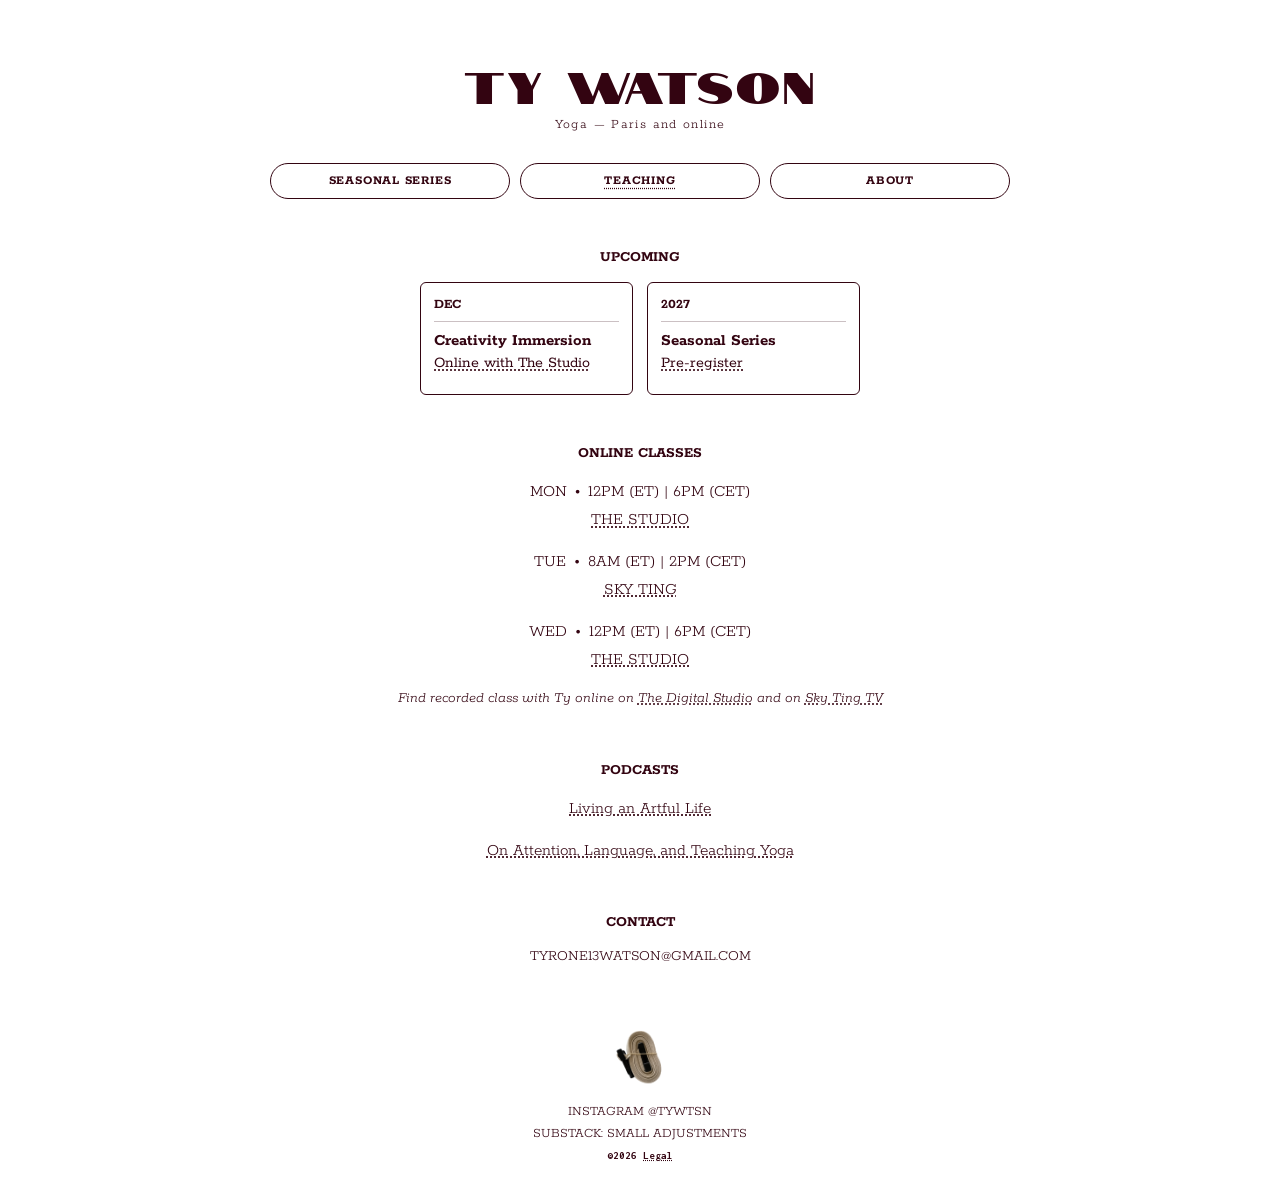
==== commit 2b0fd403: "Raise small Teaching text to match the Seasonal Series minimum Recorded-class note and contact email" ====
--- a/index.html
+++ b/index.html
@@ -15,7 +15,7 @@
   <link rel="icon" href="assets/strap.png" type="image/png">
   <link rel="shortcut icon" href="assets/strap.png" type="image/png">
   <link rel="apple-touch-icon" href="assets/strap.png">
-  <link rel="stylesheet" href="css/style.css?v=4">
+  <link rel="stylesheet" href="css/style.css?v=42">
 
   <!-- ============================================================
        WORK-IN-PROGRESS LOCK
@@ -78,35 +78,145 @@
 
             <!-- Detail view -->
             <div class="c-series-view c-series-view--detail">
-            <div class="c-summer">
+            <!-- While "is-locked" is on, visitors only see the heading, TBA and
+                 the pre-register form. Remove "is-locked" to publish the full
+                 page. Preview the full page with /?series=full#autumn-series -->
+            <div class="c-summer is-locked">
               <h2 class="c-infos__title">Seasonal Series 2027</h2>
-              <p class="c-summer__meta">Online<br>Dates TBA</p>
+              <p class="c-summer__meta c-locked-only">TBA</p>
+              <p class="c-summer__meta c-full-only">Online every Tuesday<br>Jan · Apr · Jul · Oct</p>
               <div class="c-pill-row">
                 <button type="button" class="c-pill c-pill--view" data-series-open>MORE IN THIS SERIES</button>
-                <a href="mailto:tyrone13watson@gmail.com?subject=Seasonal%20Series%202027&amp;body=I%20would%20like%20to%20be%20part%20of%20the%20seasonal%20series%20for%202027" class="c-pill"><span class="c-pill__dot"></span>PRE-REGISTER</a>
-              </div>
-
-              <blockquote class="c-quote">"This seasonal workshop makes me love my life and learning and humanity!" <a href="#" class="c-quote__more" data-open-modal="quotes-modal">see more</a></blockquote>
+                <a href="#seasons" class="c-pill" data-seasons-jump><span class="c-pill__dot"></span>REGISTRATION OPEN</a>
+              </div>
+
+              <blockquote class="c-quote">"This seasonal workshop makes me love my life and learning and humanity!"</blockquote>
+
+              <p>The Seasonal Series is a four-week online course that runs four times a year, following the seasons. Each round is a small group meeting weekly for practice, breathwork, meditation, conversation and reading, all organised around the season we’re in.</p>
+
+              <div class="c-ask">
+                <p class="c-ask__lead">Every season asks the same thing:</p>
+                <p class="c-ask__q">What is happening around me right now, and how do I participate?</p>
+              </div>
+
+              <p>You can join at any season, and each one stands alone, but returning students will find threads that carry through. The series is for anyone looking for a more conscious relationship with the year, for practitioners wanting more from their yoga practice, and for teachers developing theoretical literacy and sequencing.</p>
 
               <p class="c-summer__lead">The series includes</p>
               <ul class="c-summer__list">
-                <li>Weekly practice and breath work, followed by the common room (Tuesdays 6 – 8pm Paris time)</li>
-                <li>A weekend theory workshop — giving us the wider map of autumn's myths and metaphors, the "codes" of the season (date TBC)</li>
-                <li>Reading, prompts, and correspondence throughout</li>
-                <li>Short practices that are usable, repeatable and practical</li>
+                <li>Weekly live practice with asana, breathwork and meditation, followed by the common room</li>
+                <li>A theory workshop exploring the signatures and "codes" of the season</li>
+                <li>A weekly dispatch with seasonal essays, podcasts, reflective prompts and check-ins</li>
+                <li>A community bookshelf with seasonal reading inspiration</li>
+                <li>Short seasonal practices that are usable, repeatable and practical</li>
               </ul>
 
-              <p><strong>Common rooms</strong> are where we gather after practice to ask questions, swap ideas, and share what we're noticing. Come for a few minutes or stay the whole hour. Each week there's a prompt or question to give the conversation a shape, but there's nothing to prepare. You bring yourself and whatever you're up to.</p>
-
-              <p><strong>The reading</strong> is an invitation, never homework. A book, an essay, a podcast, something where the season shows up clearly. Read all of it, some of it, or none of it — it's there to give us something to think about together.</p>
-
-              <p>This is a small, held group that gets to know each other over the month.</p>
-
-              <p>Each season stands alone and you don't need the previous ones to join, but returning students will find threads that carry through. It's for practitioners, teachers, and anyone curious about developing a more literate relationship with the seasons.</p>
+              <p><strong>Common rooms</strong> are where we gather after practice to ask questions, swap ideas, and share what we're noticing. Each week there's a prompt or question to give the conversation a shape, but there's nothing to prepare. You bring yourself and whatever you're up to.</p>
+
+              <p><strong>The dispatch</strong> is an invitation into a book, essay, podcast, or something where the seasonal theme shows up clearly. Read all of it, some of it, or none of it — it's there to give us something to think about together.</p>
+
+              <ul class="c-summer__notes">
+                <li>This is a small group that gets to know each other over the month.</li>
+                <li>Showing up live, with your camera on, is essential for participation and for you to get the most out of your experience.</li>
+                <li>Only in exceptional circumstances can recordings be made available.</li>
+              </ul>
+
+              <p class="c-summer__lead" id="seasons">2027 seasons</p>
+              <div class="c-upcoming-grid c-upcoming-grid--wrap c-seasons">
+                <div class="c-upcoming-block">
+                  <div class="c-upcoming__month">Winter Series</div>
+                  <div class="c-upcoming__rule"></div>
+                  <div class="c-upcoming__event c-season-info">
+                    <div class="c-upcoming__date">Jan 5 – 26</div>
+                    <div class="c-upcoming__date">Tuesdays online</div>
+                    <div class="c-upcoming__date">6–8pm</div>
+                    <div class="c-upcoming__date">Workshop Sat 16th, 4pm</div>
+                  </div>
+                  <a href="/?register=1" class="c-pill c-pill--sm" data-reg-open="winter"><span class="c-pill__dot"></span>REGISTER HERE</a>
+                </div>
+                <div class="c-upcoming-block">
+                  <div class="c-upcoming__month">Spring Series</div>
+                  <div class="c-upcoming__rule"></div>
+                  <div class="c-upcoming__event c-season-info">
+                    <div class="c-upcoming__date">Apr 6 – 27</div>
+                    <div class="c-upcoming__date">Tuesdays online</div>
+                    <div class="c-upcoming__date">6–8pm</div>
+                    <div class="c-upcoming__date">Workshop Sat 17th, 4pm</div>
+                  </div>
+                  <a href="/?register=1" class="c-pill c-pill--sm c-pill--waitlist" data-reg-open="spring"><span class="c-pill__dot"></span>RESERVE YOUR SPACE</a>
+                </div>
+                <div class="c-upcoming-block">
+                  <div class="c-upcoming__month">Summer Series</div>
+                  <div class="c-upcoming__rule"></div>
+                  <div class="c-upcoming__event c-season-info">
+                    <div class="c-upcoming__date">Jul 6 – 27</div>
+                    <div class="c-upcoming__date">Tuesdays online</div>
+                    <div class="c-upcoming__date">6–8pm</div>
+                    <div class="c-upcoming__date">Workshop Sat 17th, 4pm</div>
+                  </div>
+                  <a href="/?register=1" class="c-pill c-pill--sm c-pill--waitlist" data-reg-open="summer"><span class="c-pill__dot"></span>RESERVE YOUR SPACE</a>
+                </div>
+                <div class="c-upcoming-block">
+                  <div class="c-upcoming__month">Autumn Series</div>
+                  <div class="c-upcoming__rule"></div>
+                  <div class="c-upcoming__event c-season-info">
+                    <div class="c-upcoming__date">Oct 5 – 26</div>
+                    <div class="c-upcoming__date">Tuesdays online</div>
+                    <div class="c-upcoming__date">6–8pm</div>
+                    <div class="c-upcoming__date">Workshop Sat 16th, 4pm</div>
+                  </div>
+                  <a href="/?register=1" class="c-pill c-pill--sm c-pill--waitlist" data-reg-open="autumn"><span class="c-pill__dot"></span>RESERVE YOUR SPACE</a>
+                </div>
+              </div>
+              <p class="c-summer__price">€350 per season</p>
+              <p class="c-summer__tz">All times are Paris time</p>
 
               <div class="c-reg" id="reg">
-                <a href="mailto:tyrone13watson@gmail.com?subject=Seasonal%20Series%202027&amp;body=I%20would%20like%20to%20be%20part%20of%20the%20seasonal%20series%20for%202027" class="buttons c-summer__register w-button">Pre-register for 2027</a>
-                <p class="c-reg-fallback">Or write to <a class="c-help-link" href="mailto:tyrone13watson@gmail.com?subject=Seasonal%20Series%202027&amp;body=I%20would%20like%20to%20be%20part%20of%20the%20seasonal%20series%20for%202027">tyrone13watson@gmail.com</a></p>
+                <a href="/?register=1" class="buttons c-summer__register w-button c-reg-big" data-reg-open="all">Pre-register</a>
+
+                <form id="reg-form" class="c-reg-form" action="https://formsubmit.co/ajax/8e7e52f8296b91dc3f08e832e1e149c8" method="POST">
+                  <input class="c-reg-input" type="text" name="name" placeholder="Your name" required autocomplete="name">
+                  <input class="c-reg-input" type="email" name="email" placeholder="Your email" required autocomplete="email">
+                  <fieldset class="c-reg-seasons">
+                    <legend>Which seasons?</legend>
+                    <label class="c-reg-check"><input type="checkbox" name="Winter 2027" value="Yes" data-season="winter"> Winter <span>Jan 5 – 26</span></label>
+                    <label class="c-reg-check"><input type="checkbox" name="Spring 2027" value="Yes" data-season="spring"> Spring <span>Apr 6 – 27</span></label>
+                    <label class="c-reg-check"><input type="checkbox" name="Summer 2027" value="Yes" data-season="summer"> Summer <span>Jul 6 – 27</span></label>
+                    <label class="c-reg-check"><input type="checkbox" name="Autumn 2027" value="Yes" data-season="autumn"> Autumn <span>Oct 5 – 26</span></label>
+                  </fieldset>
+                  <textarea class="c-reg-input" name="message" rows="3" placeholder="Anything you'd like me to know (optional)"></textarea>
+                  <input type="hidden" name="_subject" value="Seasonal Series 2027 registration">
+                  <input type="hidden" name="_template" value="table">
+                  <input type="hidden" name="_captcha" value="false">
+                  <input class="c-reg-honey" type="text" name="_honey" tabindex="-1" autocomplete="off" aria-hidden="true">
+                  <button type="submit" class="buttons c-summer__register w-button c-reg-submit">Send</button>
+                  <p class="c-reg-error" id="reg-seasons-error" hidden>Please choose at least one season.</p>
+                  <p class="c-reg-error" id="reg-error" hidden>Something went wrong sending that. Please email <a class="c-help-link" href="mailto:tyrone13watson@gmail.com?subject=Seasonal%20Series%202027&amp;body=I%20would%20like%20to%20be%20part%20of%20the%20seasonal%20series%20for%202027">tyrone13watson@gmail.com</a> instead.</p>
+                </form>
+
+                <div class="c-reg-done" id="reg-done">
+                  <p><strong>Thanks, I've got your details.</strong><br>I'll be in touch soon with next steps.</p>
+                </div>
+
+                <p class="c-reg-fallback">For additional info, write to <a class="c-help-link" href="mailto:tyrone13watson@gmail.com?subject=Seasonal%20Series%202027">tyrone13watson@gmail.com</a></p>
+              </div>
+
+              <div class="c-quotes">
+                <div class="c-quotes__head">
+                  <p class="c-summer__lead">What people say</p>
+                  <div class="c-quotes__nav">
+                    <button type="button" class="c-quotes__arrow" data-quotes-prev aria-label="Previous testimonial"><svg viewBox="0 0 24 24" fill="none" stroke="currentColor" stroke-width="1.5" stroke-linecap="round" stroke-linejoin="round" aria-hidden="true"><path d="M15 6l-6 6 6 6"/></svg></button>
+                    <button type="button" class="c-quotes__arrow" data-quotes-next aria-label="Next testimonial"><svg viewBox="0 0 24 24" fill="none" stroke="currentColor" stroke-width="1.5" stroke-linecap="round" stroke-linejoin="round" aria-hidden="true"><path d="M9 6l6 6-6 6"/></svg></button>
+                  </div>
+                </div>
+                <div class="c-quotes__frame">
+                <div class="c-quotes__track">
+                  <blockquote class="c-quote">"For me, the most valuable part of the series was the depth with which we explored the spring season in the context of TCM. I had already studied this subject previously—yet Ty brought to light so many new aspects that I had never heard before. It was truly comprehensive and gave me a completely fresh perspective on the topic."</blockquote>
+                  <blockquote class="c-quote">"I have especially appreciated being able to explore and work with the seasons in the actual season we are in. It has really changed how I approach my work, life and practice."</blockquote>
+                  <blockquote class="c-quote">"A seasons-oriented bookclub for yogis that blends a physical practice with philosophical teachings."</blockquote>
+                  <blockquote class="c-quote">"Yoga for gabbing literatis."</blockquote>
+                  <blockquote class="c-quote">"A mystery school where we explore the profane and the mundane through seasonal frameworks."</blockquote>
+                </div>
+                </div>
               </div>
             </div>
             </div><!-- /detail -->
@@ -119,18 +229,53 @@
               </div>
 
               <h2 class="c-infos__title">Upcoming</h2>
-              <div class="c-upcoming-grid">
-                <div class="c-upcoming-block">
-                  <div class="c-upcoming__month">2027</div>
-                  <div class="c-upcoming__rule"></div>
-                  <div class="c-upcoming__event">
-                    <p class="c-upcoming__title">Seasonal Series</p>
-                    <p class="c-upcoming__date">Dates TBA</p>
-                  </div>
-                  <p class="c-upcoming__more"><a class="c-help-link" href="mailto:tyrone13watson@gmail.com?subject=Seasonal%20Series%202027&amp;body=I%20would%20like%20to%20be%20part%20of%20the%20seasonal%20series%20for%202027">Pre-register</a></p>
-                  <span class="c-pill c-pill--sm"><span class="c-pill__dot"></span>OPEN</span>
-                </div>
-              </div>
+              <div class="c-upcoming-grid c-upcoming-grid--wrap c-seasons">
+                <div class="c-upcoming-block">
+                  <div class="c-upcoming__month">Winter Series</div>
+                  <div class="c-upcoming__rule"></div>
+                  <div class="c-upcoming__event c-season-info">
+                    <p class="c-upcoming__date">Jan 5 – 26</p>
+                    <p class="c-upcoming__date">Tuesdays online</p>
+                    <p class="c-upcoming__date">6–8pm</p>
+                    <p class="c-upcoming__date">Workshop Sat 16th, 4pm</p>
+                  </div>
+                  <a href="/?register=1" class="c-pill c-pill--sm" data-reg-open="winter"><span class="c-pill__dot"></span>REGISTER HERE</a>
+                </div>
+                <div class="c-upcoming-block">
+                  <div class="c-upcoming__month">Spring Series</div>
+                  <div class="c-upcoming__rule"></div>
+                  <div class="c-upcoming__event c-season-info">
+                    <p class="c-upcoming__date">Apr 6 – 27</p>
+                    <p class="c-upcoming__date">Tuesdays online</p>
+                    <p class="c-upcoming__date">6–8pm</p>
+                    <p class="c-upcoming__date">Workshop Sat 17th, 4pm</p>
+                  </div>
+                  <a href="/?register=1" class="c-pill c-pill--sm c-pill--waitlist" data-reg-open="spring"><span class="c-pill__dot"></span>RESERVE YOUR SPACE</a>
+                </div>
+                <div class="c-upcoming-block">
+                  <div class="c-upcoming__month">Summer Series</div>
+                  <div class="c-upcoming__rule"></div>
+                  <div class="c-upcoming__event c-season-info">
+                    <p class="c-upcoming__date">Jul 6 – 27</p>
+                    <p class="c-upcoming__date">Tuesdays online</p>
+                    <p class="c-upcoming__date">6–8pm</p>
+                    <p class="c-upcoming__date">Workshop Sat 17th, 4pm</p>
+                  </div>
+                  <a href="/?register=1" class="c-pill c-pill--sm c-pill--waitlist" data-reg-open="summer"><span class="c-pill__dot"></span>RESERVE YOUR SPACE</a>
+                </div>
+                <div class="c-upcoming-block">
+                  <div class="c-upcoming__month">Autumn Series</div>
+                  <div class="c-upcoming__rule"></div>
+                  <div class="c-upcoming__event c-season-info">
+                    <p class="c-upcoming__date">Oct 5 – 26</p>
+                    <p class="c-upcoming__date">Tuesdays online</p>
+                    <p class="c-upcoming__date">6–8pm</p>
+                    <p class="c-upcoming__date">Workshop Sat 16th, 4pm</p>
+                  </div>
+                  <a href="/?register=1" class="c-pill c-pill--sm c-pill--waitlist" data-reg-open="autumn"><span class="c-pill__dot"></span>RESERVE YOUR SPACE</a>
+                </div>
+              </div>
+              <p class="c-upcoming-tz">All times are Paris time</p>
 
               <h2 class="c-infos__title c-infos__title--spaced">Past</h2>
               <div class="c-upcoming-grid c-upcoming-grid--wrap">
@@ -174,6 +319,10 @@
                   <p class="c-upcoming__more"><span class="c-help-link" data-help="Winter is the season of conservation, reparation, and rest without stagnation. The season asks us to cultivate the insights that will carry us into the new year.">More details</span></p>
                   <span class="c-pill c-pill--sm c-pill--closed"><span class="c-pill__dot"></span>CLOSED</span>
                 </div>
+              </div>
+
+              <div class="c-archive-back-row c-archive-back-row--end">
+                <button type="button" class="c-pill c-pill--view" data-series-close>Back</button>
               </div>
              </div>
             </div><!-- /archive -->
@@ -201,7 +350,7 @@
                     <div class="c-upcoming__rule"></div>
                     <div class="c-upcoming__event">
                       <p class="c-upcoming__title">Seasonal Series</p>
-                      <a href="mailto:tyrone13watson@gmail.com?subject=Seasonal%20Series%202027&amp;body=I%20would%20like%20to%20be%20part%20of%20the%20seasonal%20series%20for%202027" class="c-schedule-text__link">Pre-register</a>
+                      <a href="/?register=1" class="c-schedule-text__link" data-reg-open>Pre-register</a>
                     </div>
                   </div>
                 </div>
@@ -328,22 +477,6 @@
     </div>
   </div>
 
-  <!-- Testimonials modal -->
-  <div class="c-modal" id="quotes-modal" hidden>
-    <div class="c-modal__overlay" data-close></div>
-    <div class="c-modal__dialog" role="dialog" aria-modal="true" aria-label="Testimonials">
-      <button class="c-modal__close" data-close aria-label="Close">×</button>
-      <h2 class="c-modal__title">What people say</h2>
-      <div class="c-modal__body">
-        <blockquote class="c-quote">"For me, the most valuable part of the series was the depth with which we explored the spring season in the context of TCM. I had already studied this subject previously—yet Ty brought to light so many new aspects that I had never heard before. It was truly comprehensive and gave me a completely fresh perspective on the topic. Thanks to Ty's guidance and expertise, I gained a deep insight that goes far beyond the usual information one typically encounters on this subject."</blockquote>
-        <blockquote class="c-quote">"I have especially appreciated being able to explore and work with the seasons in the actual season we are in. It has really changed how I approach my work, life and practice."</blockquote>
-        <blockquote class="c-quote">"A seasons-oriented bookclub for yogis that blends a physical practice with philosophical teachings."</blockquote>
-        <blockquote class="c-quote">"Yoga for gabbing literatis."</blockquote>
-        <blockquote class="c-quote">"A mystery school where we explore the profane and the mundane through seasonal frameworks."</blockquote>
-      </div>
-    </div>
-  </div>
-
   <!-- Cursor-following help text -->
   <div class="c-cursor-help" id="cursor-help" aria-hidden="true"></div>
 
@@ -363,6 +496,6 @@
     </div>
   </div>
 
-  <script src="js/main.js?v=5"></script>
+  <script src="js/main.js?v=11"></script>
 </body>
 </html>
--- a/css/style.css
+++ b/css/style.css
@@ -369,7 +369,7 @@
 }
 .c-infos__link.is--cap {
   text-transform: uppercase;
-  font-size: min(1.38vw, 13.8px);
+  font-size: min(1.52vw, 15.2px);   /* matches the smallest body text on the Seasonal Series page */
 }
 
 /* ---------- Footer ---------- */
@@ -630,7 +630,7 @@
 .c-schedule__note {
   text-align: center;
   font-family: var(--body);
-  font-size: min(1.38vw, 13.8px);
+  font-size: min(1.52vw, 15.2px);   /* matches the smallest body text on the Seasonal Series page */
   font-style: italic;
   line-height: 1.6em;
   margin: 3vh auto 3vh;
@@ -732,7 +732,7 @@
 }
 
 /* status pills inside archive blocks */
-.c-pill.c-pill--sm { font-size: min(0.83vw, 8.3px); padding: 5px 11px; }
+.c-pill.c-pill--sm { font-size: min(1.15vw, 11.5px); padding: 5px 11px; }
 .c-pill--waitlist .c-pill__dot { background: #e0a53a; box-shadow: none; animation: none; }
 .c-pill--closed  .c-pill__dot { background: #b3b3b3; box-shadow: none; animation: none; }
 .c-pill {
@@ -809,6 +809,62 @@
   margin-left: .4em;
 }
 
+/* Testimonials under the register button: one row, scrolls sideways,
+   each quote a little narrower than the column so the next one peeks in */
+.c-quotes { margin-top: 3em; }
+.c-quotes__track {
+  display: flex;
+  align-items: flex-start;
+  gap: 1.6em;
+  overflow-x: auto;
+  scroll-snap-type: x mandatory;
+  -webkit-overflow-scrolling: touch;
+  padding-bottom: 1em;
+  scrollbar-width: thin;
+}
+.c-quotes__head {
+  display: flex;
+  align-items: baseline;
+  justify-content: space-between;
+}
+.c-quotes__nav { display: flex; gap: .2em; }
+.c-quotes__arrow {
+  background: none;
+  border: 0;
+  padding: 4px;
+  color: var(--black);
+  opacity: .45;
+  cursor: pointer;
+  line-height: 0;
+  transition: opacity .2s;
+}
+.c-quotes__arrow svg { width: 18px; height: 18px; }
+.c-quotes__arrow:hover { opacity: .8; }
+.c-quotes__arrow:disabled { opacity: .12; cursor: default; }
+/* soft white fade on whichever edge has more quotes behind it */
+.c-quotes__frame { position: relative; }
+.c-quotes__frame::before,
+.c-quotes__frame::after {
+  content: "";
+  position: absolute;
+  top: 0;
+  bottom: 1em;
+  width: 14%;
+  pointer-events: none;
+  opacity: 0;
+  transition: opacity .25s;
+}
+.c-quotes__frame::before { left: 0; background: linear-gradient(to right, var(--beige), rgba(255, 255, 255, 0)); }
+.c-quotes__frame::after { right: 0; background: linear-gradient(to left, var(--beige), rgba(255, 255, 255, 0)); }
+.c-quotes__frame.can-prev::before,
+.c-quotes__frame.can-next::after { opacity: 1; }
+.c-quotes__track .c-quote {
+  flex: 0 0 80%;
+  max-width: none;
+  margin: 0;
+  scroll-snap-align: start;
+}
+
 /* Quotes inside a modal span the dialog width */
 .c-modal .c-quote { max-width: none; margin: 1.4em 0; font-size: 14px; }
 
@@ -846,6 +902,22 @@
   text-transform: uppercase;
   letter-spacing: .06em;
   margin-bottom: .6em !important;
+}
+
+/* the season's question: its own block on a pale tint of the text colour */
+.c-ask {
+  margin: 2.4em 0;
+  padding: 1.6em 1.8em;
+  background: rgba(51, 4, 17, .045);
+  border-radius: 6px;
+  text-align: center;
+}
+.c-summer .c-ask__lead { margin: 0 0 .3em; opacity: .6; }
+.c-summer .c-ask__q {
+  margin: 0;
+  font-size: min(1.7vw, 17px);
+  font-weight: 300;
+  line-height: 1.7em;
 }
 
 /* bold lead-in phrases within body paragraphs */
@@ -911,6 +983,27 @@
 .c-reg-honey { position: absolute; left: -9999px; width: 1px; height: 1px; opacity: 0; }
 .c-reg-error { color: #c0392b; text-align: center; font-size: 15px; margin-top: 12px; }
 .c-reg-done { text-align: center; line-height: 1.6; padding: 6px 0; }
+/* season tick boxes in the pre-registration form */
+.c-reg-seasons { border: 0; margin: .4em 0 1em; padding: 0; }
+.c-reg-seasons legend { padding: 0; margin-bottom: .5em; font-family: var(--body); font-size: 16px; font-weight: 700; }
+.c-reg-check {
+  display: flex;
+  align-items: center;
+  gap: .6em;
+  padding: .35em 0;
+  font-family: var(--body);
+  font-size: 16px;
+  line-height: 1.5;
+  font-weight: 300;
+  cursor: pointer;
+}
+.c-reg-check input { width: 16px; height: 16px; margin: 0; accent-color: var(--black); }
+.c-reg-check span { opacity: .55; }
+.c-summer .c-reg-note { margin: .4em 0 0; opacity: .55; font-size: 15px; line-height: 1.5; }
+
+/* the 2027 season boxes sit inside the text column */
+.c-summer .c-seasons { width: 100%; max-width: none; margin-bottom: 1.2em; }
+
 .c-reg-fallback { text-align: center; opacity: .55; margin-top: 16px; }
 
 /* ---------- Cursor-following help text ---------- */
@@ -1266,6 +1359,11 @@
   .c-summer p, .c-summer__list li { font-size: min(4vw, 40px); line-height: 1.8em; }
 }
 
+@media screen and (max-width: 767px) {
+  .c-summer .c-ask__q { font-size: min(4.2vw, 42px); }
+  .c-ask { padding: 1.4em 1.2em; }
+}
+
 /* ---------- Responsive — pill & quote ---------- */
 @media screen and (max-width: 767px) {
   .c-pill { font-size: min(2.35vw, 23.5px); }
@@ -1388,7 +1486,7 @@
 /* ---------- Responsive — series archive ---------- */
 @media screen and (max-width: 767px) {
   .c-series-archive { max-width: 88vw; }
-  .c-pill.c-pill--sm { font-size: min(2.76vw, 27.6px); padding: 4px 9px; gap: 5px; }
+  .c-pill.c-pill--sm { font-size: min(2.76vw, 11px); padding: 4px 9px; gap: 5px; }
   .c-pill--sm .c-pill__dot { width: 5px; height: 5px; }
 }
 
@@ -1470,3 +1568,170 @@
   .c-lock__msg { font-size: 4vw; }
   .c-lock__form { flex-direction: column; align-items: stretch; }
 }
+
+/* ============================================================
+   Seasonal Series — one type scale for the whole column.
+   Everything is sized off --fs (the body text size), so headings,
+   boxes, quotes and the form stay in proportion at every width.
+   On small screens the size is capped, so it can't balloon on a
+   wide phone or narrow window.
+   ============================================================ */
+.c-summer { --fs: min(1.62vw, 16.2px); }
+@media screen and (max-width: 767px) { .c-summer { --fs: min(4vw, 17px); } }
+
+.c-summer > .c-infos__title { font-size: calc(var(--fs) * 1.75); }
+.c-summer .c-pill { font-size: calc(var(--fs) * .8); }
+.c-summer .c-pill { white-space: nowrap; }
+.c-summer .c-pill-row { flex-wrap: wrap; }
+
+.c-summer p,
+.c-summer .c-summer__list li {
+  font-size: var(--fs);
+  line-height: 1.8em;
+  letter-spacing: .04em;
+}
+.c-summer .c-summer__list li { line-height: 1.7em; }
+.c-summer .c-quote { font-size: var(--fs); letter-spacing: .02em; max-width: none; }
+
+.c-summer .c-ask__lead { font-size: calc(var(--fs) * .92); }
+.c-summer .c-ask__q { font-size: calc(var(--fs) * 1.12); }
+
+.c-summer .c-seasons .c-upcoming__month { font-size: calc(var(--fs) * .8); }
+.c-summer .c-seasons .c-upcoming__title,
+.c-summer .c-seasons .c-upcoming__date { font-size: var(--fs); }
+/* one button per season, pinned to the bottom with room above it */
+.c-summer .c-seasons .c-upcoming__event { margin-bottom: 1.2em; }
+
+.c-summer .c-summer__register { font-size: var(--fs); }
+.c-summer .c-reg-input,
+.c-summer .c-reg-seasons legend,
+.c-summer .c-reg-check { font-size: var(--fs); }
+.c-summer .c-reg-check { letter-spacing: .04em; }
+.c-summer .c-reg-note,
+.c-summer .c-reg-fallback,
+.c-summer .c-reg-error { font-size: calc(var(--fs) * .9); }
+/* phones zoom into any field under 16px, so hold inputs at 16 there */
+@media screen and (max-width: 767px) {
+  .c-summer .c-reg-input { font-size: max(var(--fs), 16px); }
+}
+
+/* the Upcoming / Past boxes elsewhere: same caps so they don't balloon
+   between phone and tablet widths */
+@media screen and (max-width: 767px) {
+  .c-upcoming__month { font-size: min(3.31vw, 13px); }
+  .c-upcoming__title,
+  .c-upcoming__date { font-size: min(3.73vw, 16px); }
+  .c-upcoming__tba,
+  .c-upcoming-block .c-schedule-text__link { font-size: min(3.73vw, 16px); }
+  .c-upcoming__more { font-size: min(3.4vw, 15px); }
+}
+
+/* "Reserve your space" is the longest button; on phones the season boxes are
+   half-width, so tighten it to fit */
+@media screen and (max-width: 767px) {
+  .c-upcoming-block .c-pill--waitlist { letter-spacing: .02em; padding: 4px 8px; gap: 4px; }
+  .c-summer .c-seasons .c-pill { font-size: calc(var(--fs) * .62); }
+  .c-series-view--archive .c-upcoming-block .c-pill--waitlist { font-size: min(2.3vw, 10px); }
+}
+
+/* Seasonal Series wall: while locked, show only the heading, TBA and the
+   pre-register form. Remove "is-locked" from .c-summer in index.html to
+   publish the full page. */
+.c-summer .c-locked-only { display: none; }
+.c-summer.is-locked .c-locked-only { display: revert; }
+.c-summer.is-locked .c-full-only,
+.c-summer.is-locked > :not(.c-infos__title):not(.c-summer__meta):not(.c-reg),
+.c-summer.is-locked .c-reg-seasons { display: none; }
+.c-summer.is-locked .c-reg { margin-top: 1.5em; }
+
+/* "Registration open" scrolls here; leave a little air above the heading */
+#seasons { scroll-margin-top: 2em; }
+
+/* The big Pre-register button is only for the locked (TBA) page; on the
+   full page people register from the season boxes. */
+.c-summer:not(.is-locked) .c-reg-big { display: none; }
+
+/* the season's question: left-aligned, tighter lines */
+.c-summer .c-ask { text-align: left; padding: 1.2em 1.5em; }
+.c-summer .c-ask__lead { margin: 0 0 .5em; line-height: 1.5em; }
+.c-summer .c-ask__q { line-height: 1.5em; }
+
+
+/* practical notes (small group, camera on, recordings): smaller and quieter
+   than the body copy so they read as notes, not description */
+.c-summer .c-summer__notes {
+  list-style: none;
+  margin: 2em 0 2.8em;
+  padding: 1em 0 0;
+  border-top: 1px solid rgba(51, 4, 17, .15);
+}
+.c-summer .c-summer__notes li {
+  font-size: calc(var(--fs) * .85);
+  line-height: 1.6em;
+  letter-spacing: .03em;
+  opacity: .75;
+  margin: 0 0 .5em;
+}
+
+/* 2027 season boxes: the dates lead; the practical lines sit smaller and
+   lighter underneath in two small groups (weekly sessions / workshop) */
+.c-season-info > * { margin: 0; }
+.c-season-info > :not(:first-child) {
+  font-size: .85em;
+  line-height: 1.45em;
+  opacity: .75;
+}
+.c-season-info > :nth-child(2),
+.c-season-info > :nth-child(4) { margin-top: .6em; }
+.c-summer .c-seasons .c-season-info > :not(:first-child) { font-size: calc(var(--fs) * .85); }
+
+/* small time-zone note under the price, so the season boxes can drop
+   "Paris time" from every line */
+.c-summer .c-summer__price { margin-bottom: 0; }
+.c-summer .c-summer__tz {
+  text-align: center;
+  margin: 1.4em 0 0;
+  font-size: calc(var(--fs) * .9);
+  opacity: .55;
+}
+/* the soft lines (time note + email) sit together, apart from the price */
+.c-summer:not(.is-locked) .c-reg:not(.is-open):not(.is-done) .c-reg-fallback { margin-top: .2em; }
+.c-upcoming-tz {
+  text-align: center;
+  margin: 1em 0 0;
+  font-family: var(--body);
+  font-size: min(1.4vw, 14px);
+  opacity: .7;
+}
+@media screen and (max-width: 767px) { .c-upcoming-tz { font-size: min(3.4vw, 14px); } }
+
+/* second Back button at the foot of "More in this series" */
+.c-archive-back-row--end { margin: 5vh 0 0; }
+
+/* ---------- Readability pass (Seasonal Series) ----------
+   Raise the smallest text: secondary lines in the season boxes, the small
+   notes, the soft lines under the price and the season buttons. Less fade
+   too, so the light text has enough contrast. */
+.c-season-info > :not(:first-child) { font-size: .94em; opacity: .85; }
+.c-summer .c-seasons .c-season-info > :not(:first-child) { font-size: calc(var(--fs) * .94); }
+.c-summer .c-summer__notes li { font-size: calc(var(--fs) * .94); opacity: .85; }
+.c-summer .c-summer__tz,
+.c-summer .c-reg-fallback { opacity: .7; }
+.c-summer .c-ask__lead { opacity: .7; }
+.c-upcoming-tz { opacity: .75; }
+@media screen and (max-width: 767px) {
+  /* 2027 season boxes on phones: one per row, full width, so the text and
+     buttons can be a readable size */
+  .c-seasons.c-upcoming-grid--wrap .c-upcoming-block { flex-basis: 100%; padding: 14px 16px; }
+  .c-seasons .c-pill.c-pill--sm,
+  .c-summer .c-seasons .c-pill {
+    font-size: 12px;
+    letter-spacing: .04em;
+    padding: 6px 12px;
+    gap: 6px;
+  }
+  .c-seasons .c-pill--sm .c-pill__dot { width: 6px; height: 6px; }
+  .c-seasons .c-season-info { margin-bottom: 14px; }
+  .c-seasons .c-upcoming__month,
+  .c-summer .c-seasons .c-upcoming__month { font-size: 13px; }
+}
